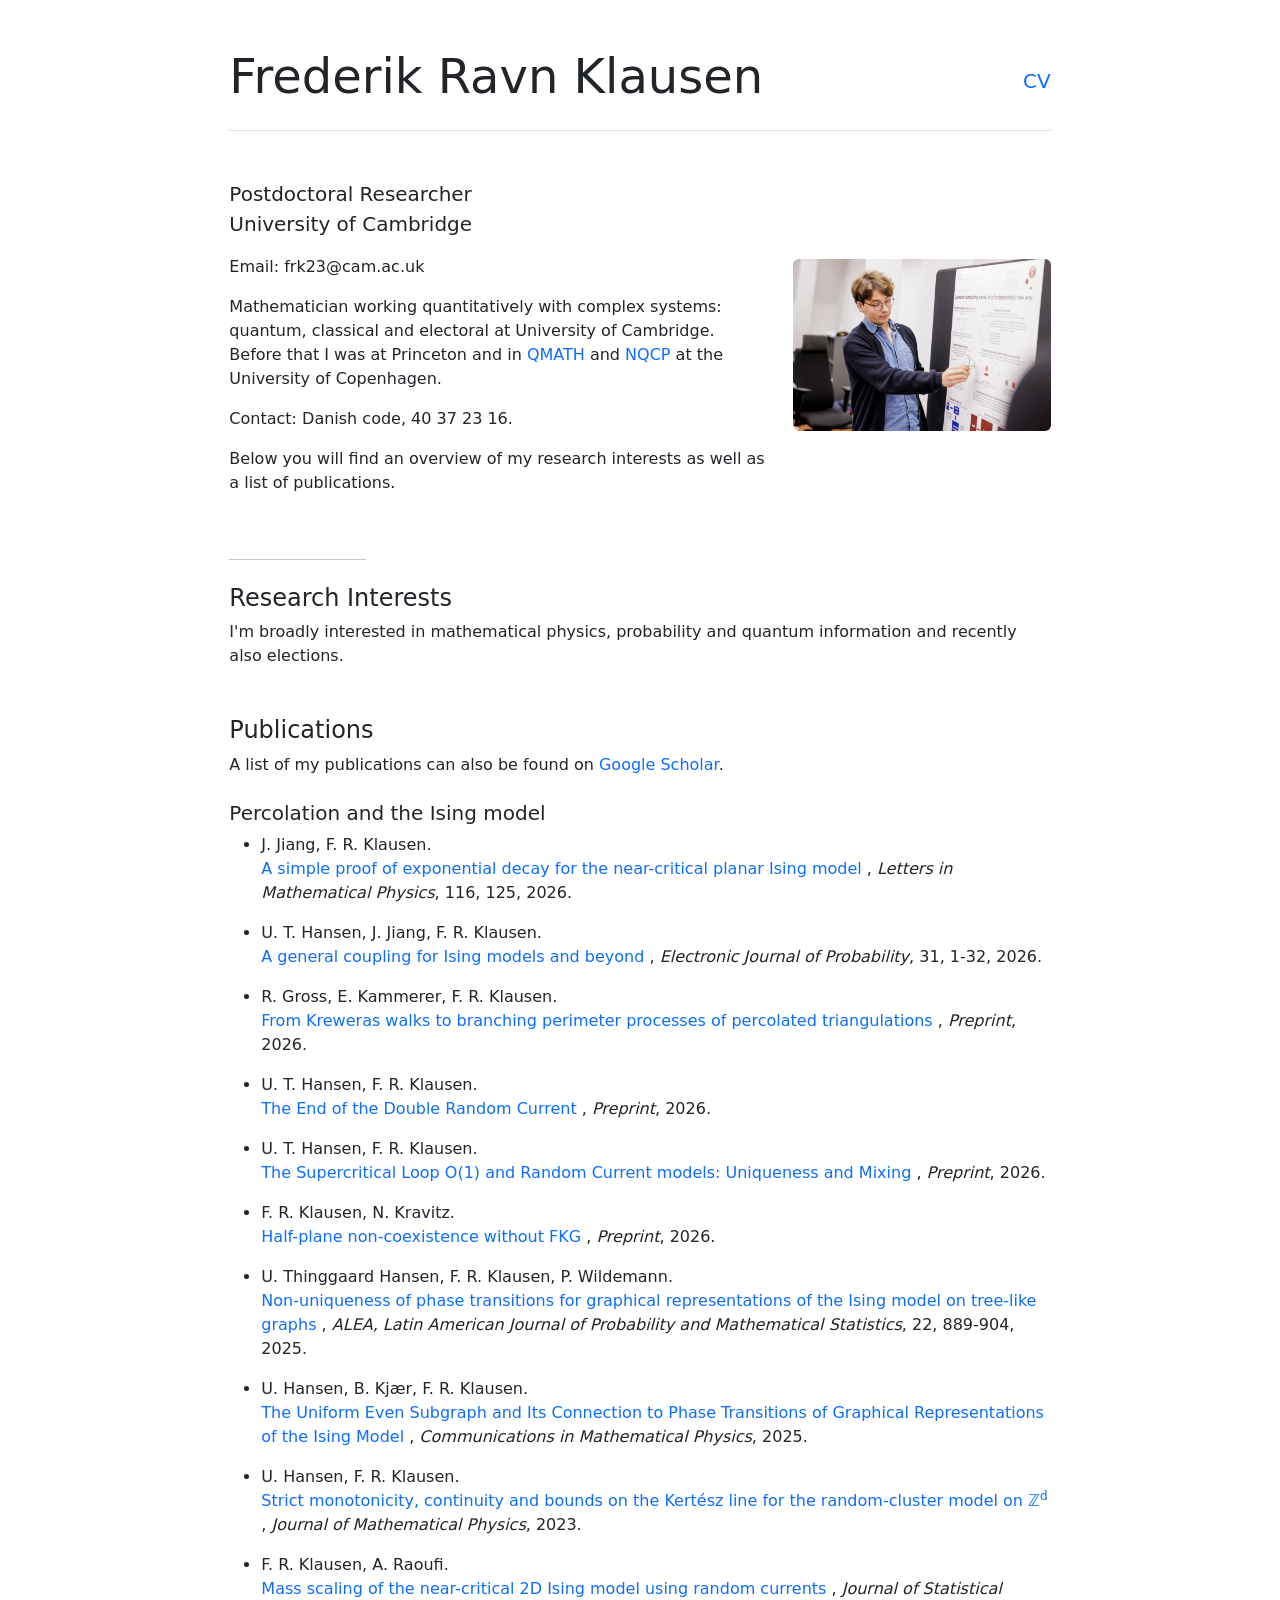
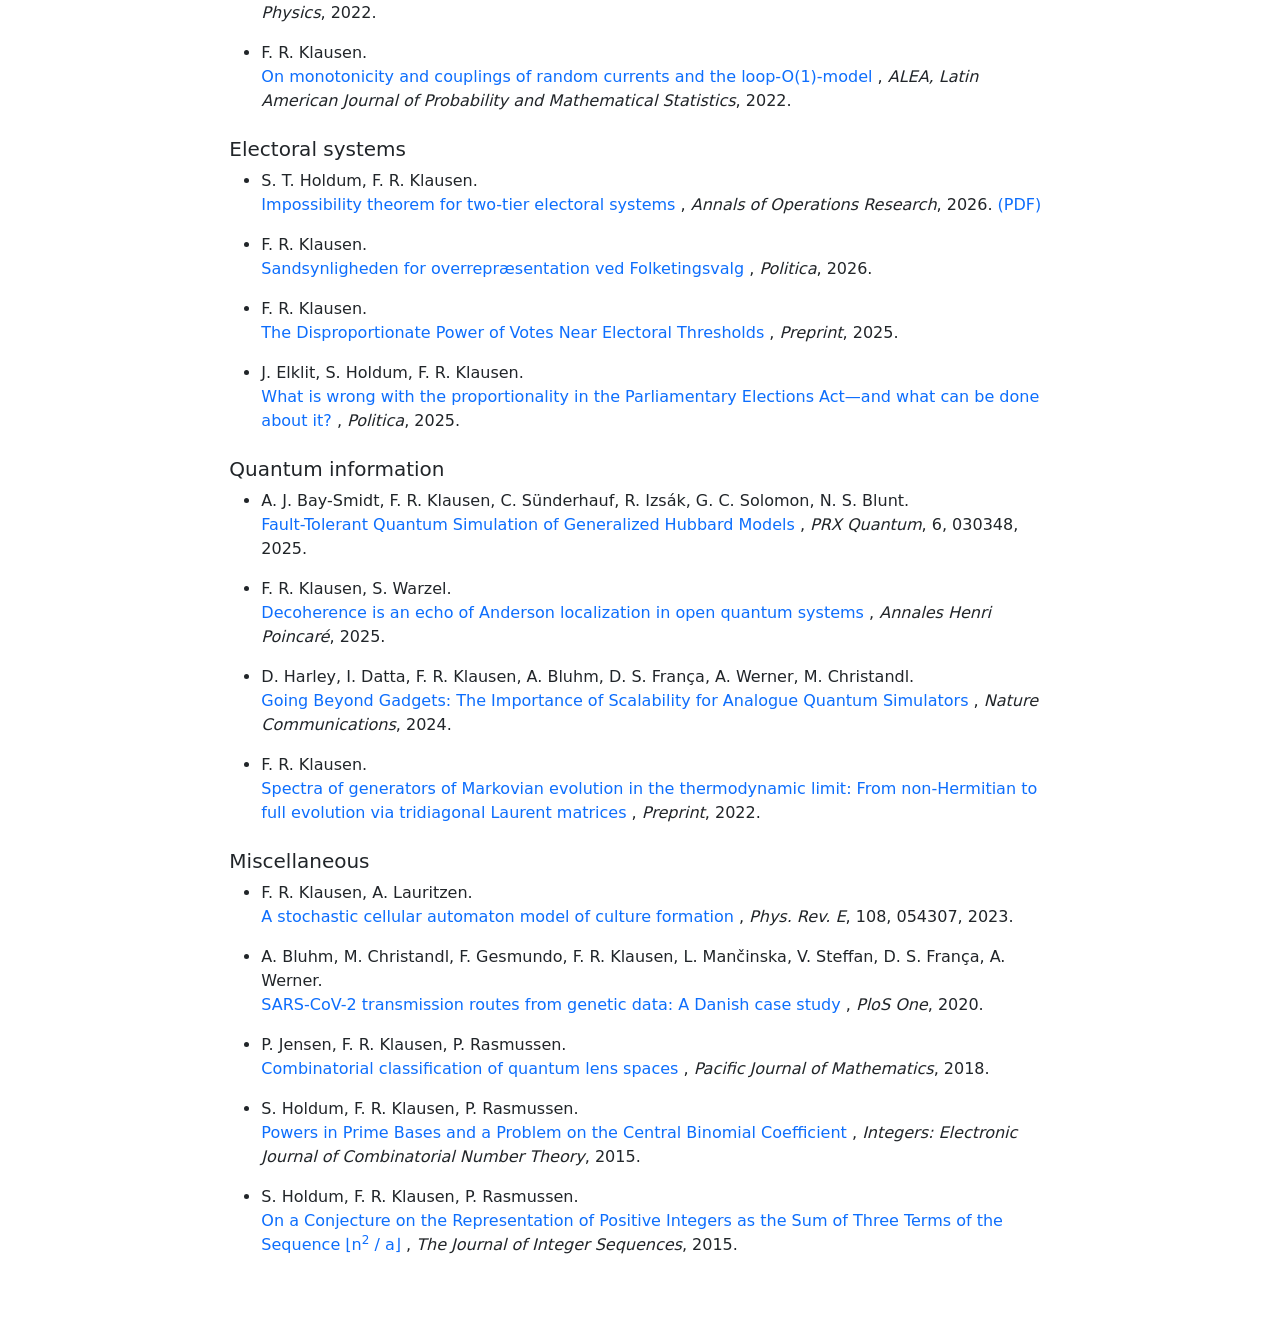
==== index.html @ e2c6bf22 "Update CV to October 2026 version Co-Authored-By: Claude Opus 5.5 <noreply@anthropic.com>" ====
<!doctype html>
<html lang="en">
  <head>
    <meta charset="utf-8">
    <meta name="viewport" content="width=device-width, initial-scale=1">
    <meta name="description" content="">
    <meta name="author" content="Frederik Ravn Klausen">
    <title>Frederik Ravn Klausen | University of Cambridge </title>

    <link rel="shortcut icon" href="favicon.ico">

    <link href="https://cdn.jsdelivr.net/npm/bootstrap@5.0.2/dist/css/bootstrap.min.css" rel="stylesheet" crossorigin="anonymous">
    <link rel="stylesheet" href="styles.css">

  </head>
  <body>
    
<div class="col-lg-8 mx-auto p-3 py-md-5">
  <header class="d-flex align-items-center pb-3 mb-5 border-bottom">
    <h1 class="display-5 me-auto">Frederik Ravn Klausen</h1>
    <ul class="nav me-0 mb-2 mb-md-0 fs-5">
          <li class="nav-item">
        <a href="CV/CV_Oct26.pdf" target="_blank">CV</a>
      </li>
    </ul>
  </header>

  <main>
    <div class="mb-5">
        <div class="row align-items-center">
          <div class="col">
            <p class="lead">
              Postdoctoral Researcher<br />
              University of Cambridge
            </p>
            <p>
              Email: frk23@cam.ac.uk
            </p>
            <p>
              Mathematician working quantitatively with complex systems: quantum, classical and electoral at University of Cambridge.
              Before that I was at Princeton and in
              <a href="https://qmath.ku.dk/">QMATH</a>
              and
              <a href="https://nqcp.ku.dk/">NQCP</a>
              at the University of Copenhagen.
            </p>
            <p>
              Contact: Danish code, 40 37 23 16.
            </p>
            <p>
              Below you will find an overview of my research interests as well as a list of publications.
            </p>
          </div>
          <div class="col-sm-4">
            <img src="photo.jpg" class="img-fluid rounded" alt="Portrait of Frederik Ravn Klausen">
          </div>

        </div>
    </div>

    <hr class="col-3 col-md-2 mb-4">

    <div class="mb-5">
      <h4>Research Interests</h4>
      <p>I'm broadly interested in mathematical physics, probability and quantum information and recently also elections.
     
  <br>
    </div>



    

    <h4>Publications</h4>
    <p>A list of my publications can also be found on  <a href="https://scholar.google.com/citations?hl=da&user=BDRjy6YAAAAJ">Google Scholar</a>.</p>

    <!-- Percolation and the Ising model -->
    <h5 class="mt-4">Percolation and the Ising model</h5>
    <ul>
      <li class="mb-3">
        J. Jiang, F. R. Klausen. <br>
        <a href="https://link.springer.com/article/10.1007/s11005-026-02160-x">
          A simple proof of exponential decay for the near-critical planar Ising model
        </a>, <em>Letters in Mathematical Physics</em>, 116, 125, 2026.
      </li>

      <li class="mb-3">
        U. T. Hansen, J. Jiang, F. R. Klausen. <br>
        <a href="https://arxiv.org/abs/2506.10765">
          A general coupling for Ising models and beyond
        </a>, <em>Electronic Journal of Probability</em>, 31, 1-32, 2026.
      </li>

      <li class="mb-3">
        R. Gross, E. Kammerer, F. R. Klausen. <br>
        <a href="https://arxiv.org/abs/2607.28566">
          From Kreweras walks to branching perimeter processes of percolated triangulations
        </a>, <em>Preprint</em>, 2026.
      </li>

      <li class="mb-3">
        U. T. Hansen, F. R. Klausen. <br>
        <a href="https://arxiv.org/abs/2607.07616">
          The End of the Double Random Current
        </a>, <em>Preprint</em>, 2026.
      </li>

      <li class="mb-3">
        U. T. Hansen, F. R. Klausen. <br>
        <a href="https://arxiv.org/abs/2603.28520">
          The Supercritical Loop O(1) and Random Current models: Uniqueness and Mixing
        </a>, <em>Preprint</em>, 2026.
      </li>

      <li class="mb-3">
        F. R. Klausen, N. Kravitz. <br>
        <a href="https://arxiv.org/abs/2602.12261">
          Half-plane non-coexistence without FKG
        </a>, <em>Preprint</em>, 2026.
      </li>

      <li class="mb-3">
        U. Thinggaard Hansen, F. R. Klausen, P. Wildemann. <br>
        <a href="https://alea.impa.br/articles/v22/22-35.pdf">
          Non-uniqueness of phase transitions for graphical representations of the Ising model on tree-like graphs
        </a>, <em>ALEA, Latin American Journal of Probability and Mathematical Statistics</em>, 22, 889-904, 2025.
      </li>

      <li class="mb-3">
        U. Hansen, B. Kjær, F. R. Klausen. <br>
        <a href="https://link.springer.com/article/10.1007/s00220-025-05297-3">
          The Uniform Even Subgraph and Its Connection to Phase Transitions of Graphical Representations
          of the Ising Model
        </a>, <em>Communications in Mathematical Physics</em>, 2025.
      </li>

      <li class="mb-3">
        U. Hansen, F. R. Klausen. <br>
        <a href="https://pubs.aip.org/aip/jmp/article-abstract/64/1/013302/2870674/Strict-monotonicity-continuity-and-bounds-on-the?redirectedFrom=fulltext">
          Strict monotonicity, continuity and bounds on the Kertész line for the
          random-cluster model on <span style="white-space:nowrap;">&#x2124;<sup>d</sup></span>
        </a>, <em>Journal of Mathematical Physics</em>, 2023.
      </li>

      <li class="mb-3">
        F. R. Klausen, A. Raoufi. <br>
        <a href="https://link.springer.com/article/10.1007/s10955-022-02939-x">
          Mass scaling of the near-critical 2D Ising model using random currents
        </a>, <em>Journal of Statistical Physics</em>, 2022.
      </li>

      <li class="mb-3">
        F. R. Klausen. <br>
        <a href="https://alea.impa.br/articles/v19/19-07.pdf">
          On monotonicity and couplings of random currents and the loop-O(1)-model
        </a>, <em>ALEA, Latin American Journal of Probability and Mathematical Statistics</em>, 2022.
      </li>
    </ul>

    <!-- Electoral systems -->
    <h5 class="mt-4">Electoral systems</h5>
    <ul>
      <li class="mb-3">
        S. T. Holdum, F. R. Klausen. <br>
        <a href="https://link.springer.com/article/10.1007/s10479-026-07344-1">
          Impossibility theorem for two-tier electoral systems
        </a>, <em>Annals of Operations Research</em>, 2026.
        <a href="/Documents/Impossibility_2026.pdf">(PDF)</a>
      </li>

      <li class="mb-3">
        F. R. Klausen. <br>
        <a href="/Documents/Sandsynligheden2026.pdf">
          Sandsynligheden for overrepræsentation ved Folketingsvalg
        </a>, <em>Politica</em>, 2026.
      </li>

      <li class="mb-3">
        F. R. Klausen. <br>
        <a href="/Documents/vote_power.pdf">
          The Disproportionate Power of Votes Near Electoral Thresholds
        </a>, <em>Preprint</em>, 2025.
      </li>

      <li class="mb-3">
        J. Elklit, S. Holdum, F. R. Klausen. <br>
        <a href="https://politica.dk/fileadmin/politica/Dokumenter/early_view/elklit_holdum_klausen.pdf">
          What is wrong with the proportionality in the Parliamentary Elections Act—and
          what can be done about it?
        </a>, <em>Politica</em>, 2025.
      </li>
    </ul>

    <!-- Quantum information -->
    <h5 class="mt-4">Quantum information</h5>
    <ul>
      <li class="mb-3">
        A. J. Bay-Smidt, F. R. Klausen, C. Sünderhauf, R. Izsák, G. C. Solomon, N. S. Blunt. <br>
        <a href="https://journals.aps.org/prxquantum/abstract/10.1103/gr4t-b1w5">
          Fault-Tolerant Quantum Simulation of Generalized Hubbard Models
        </a>, <em>PRX Quantum</em>, 6, 030348, 2025.
      </li>

      <li class="mb-3">
        F. R. Klausen, S. Warzel. <br>
        <a href="https://link.springer.com/article/10.1007/s00023-024-01528-w">
          Decoherence is an echo of Anderson localization in open quantum systems
        </a>, <em>Annales Henri Poincaré</em>, 2025.
      </li>

      <li class="mb-3">
        D. Harley, I. Datta, F. R. Klausen, A. Bluhm, D. S. França, A. Werner, M. Christandl. <br>
        <a href="https://www.nature.com/articles/s41467-024-50744-9">
          Going Beyond Gadgets: The Importance of Scalability for Analogue Quantum Simulators
        </a>, <em>Nature Communications</em>, 2024.
      </li>

      <li class="mb-3">
        F. R. Klausen. <br>
        <a href="https://arxiv.org/abs/2206.09879">
          Spectra of generators of Markovian evolution in the thermodynamic limit: From non-Hermitian
          to full evolution via tridiagonal Laurent matrices
        </a>, <em>Preprint</em>, 2022.
      </li>
    </ul>

    <!-- Miscellaneous -->
    <h5 class="mt-4">Miscellaneous</h5>
    <ul>
      <li class="mb-3">
        F. R. Klausen, A. Lauritzen. <br>
        <a href="https://journals.aps.org/pre/abstract/10.1103/PhysRevE.108.054307">
          A stochastic cellular automaton model of culture formation
        </a>, <em>Phys. Rev. E</em>, 108, 054307, 2023.
      </li>

      <li class="mb-3">
        A. Bluhm, M. Christandl, F. Gesmundo, F. R. Klausen, L. Mančinska, V. Steffan,
        D. S. França, A. Werner. <br>
        <a href="https://journals.plos.org/plosone/article?id=10.1371/journal.pone.0241405">
          SARS-CoV-2 transmission routes from genetic data: A Danish case study
        </a>, <em>PloS One</em>, 2020.
      </li>

      <li class="mb-3">
        P. Jensen, F. R. Klausen, P. Rasmussen. <br>
        <a href="https://msp.org/pjm/2018/297-2/pjm-v297-n2-p04-p.pdf">
          Combinatorial classification of quantum lens spaces
        </a>, <em>Pacific Journal of Mathematics</em>, 2018.
      </li>

      <li class="mb-3">
        S. Holdum, F. R. Klausen, P. Rasmussen. <br>
        <a href="https://www.emis.de/journals/INTEGERS/papers/p43/p43.pdf">
          Powers in Prime Bases and a Problem on the Central Binomial Coefficient
        </a>, <em>Integers: Electronic Journal of Combinatorial Number Theory</em>, 2015.
      </li>

      <li class="mb-3">
        S. Holdum, F. R. Klausen, P. Rasmussen. <br>
        <a href="https://cs.uwaterloo.ca/journals/JIS/VOL18/Rasmussen/ras3.html">
          On a Conjecture on the Representation of Positive Integers as the Sum of Three Terms of the
          Sequence &lfloor;n<sup>2</sup> / a&rfloor;
        </a>, <em>The Journal of Integer Sequences</em>, 2015.
      </li>
    </ul>


  </div>

    
  </body>
</html>
---- styles.css ----
.bd-placeholder-img {
        font-size: 1.125rem;
        text-anchor: middle;
        -webkit-user-select: none;
        -moz-user-select: none;
        user-select: none;
      }

      @media (min-width: 768px) {
        .bd-placeholder-img-lg {
          font-size: 3.5rem;
        }
      }

      a, a:hover{
        text-decoration: none;
      }
      /* Basic styling for the sidebar */
        .sidebar {
            float: right;
            width: 20%; /* Adjust the width as needed */
            padding: 20px;
            background-color: #f0f0f0;
            box-sizing: border-box;
        }
        
        /* Styling for the coauthor links */
        .coauthor-link {
            display: block;
            margin-bottom: 5px;
            font-size: 15px; /* Smaller font size */
            text-decoration: none;
            color: blue;
        }

        /* Change link color on hover */
        .coauthor-link:hover {
            color: darkblue; /* Set link color on hover */
        }
        


        /* Style for the main content */
        .main-content {
            margin-right: 25%; /* Make space for the sidebar */
            padding: 20px;
            box-sizing: border-box;
        }
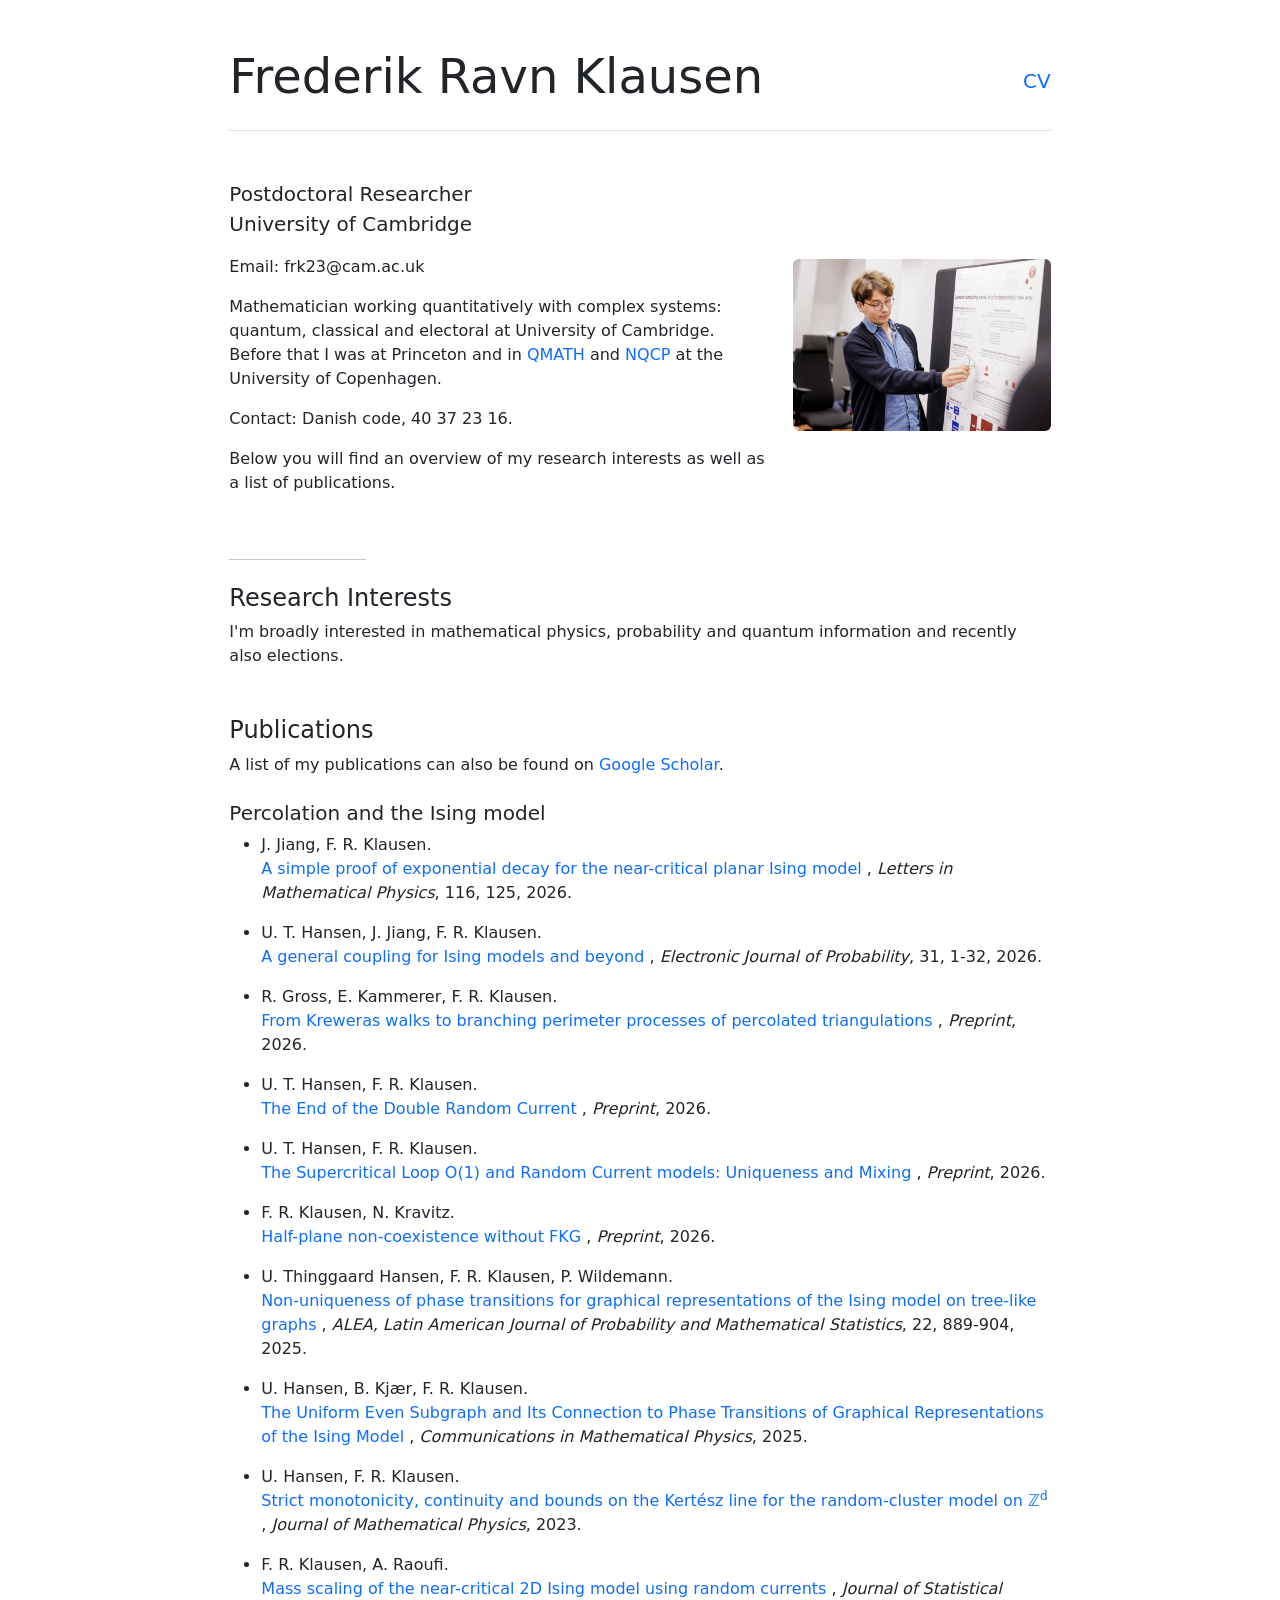
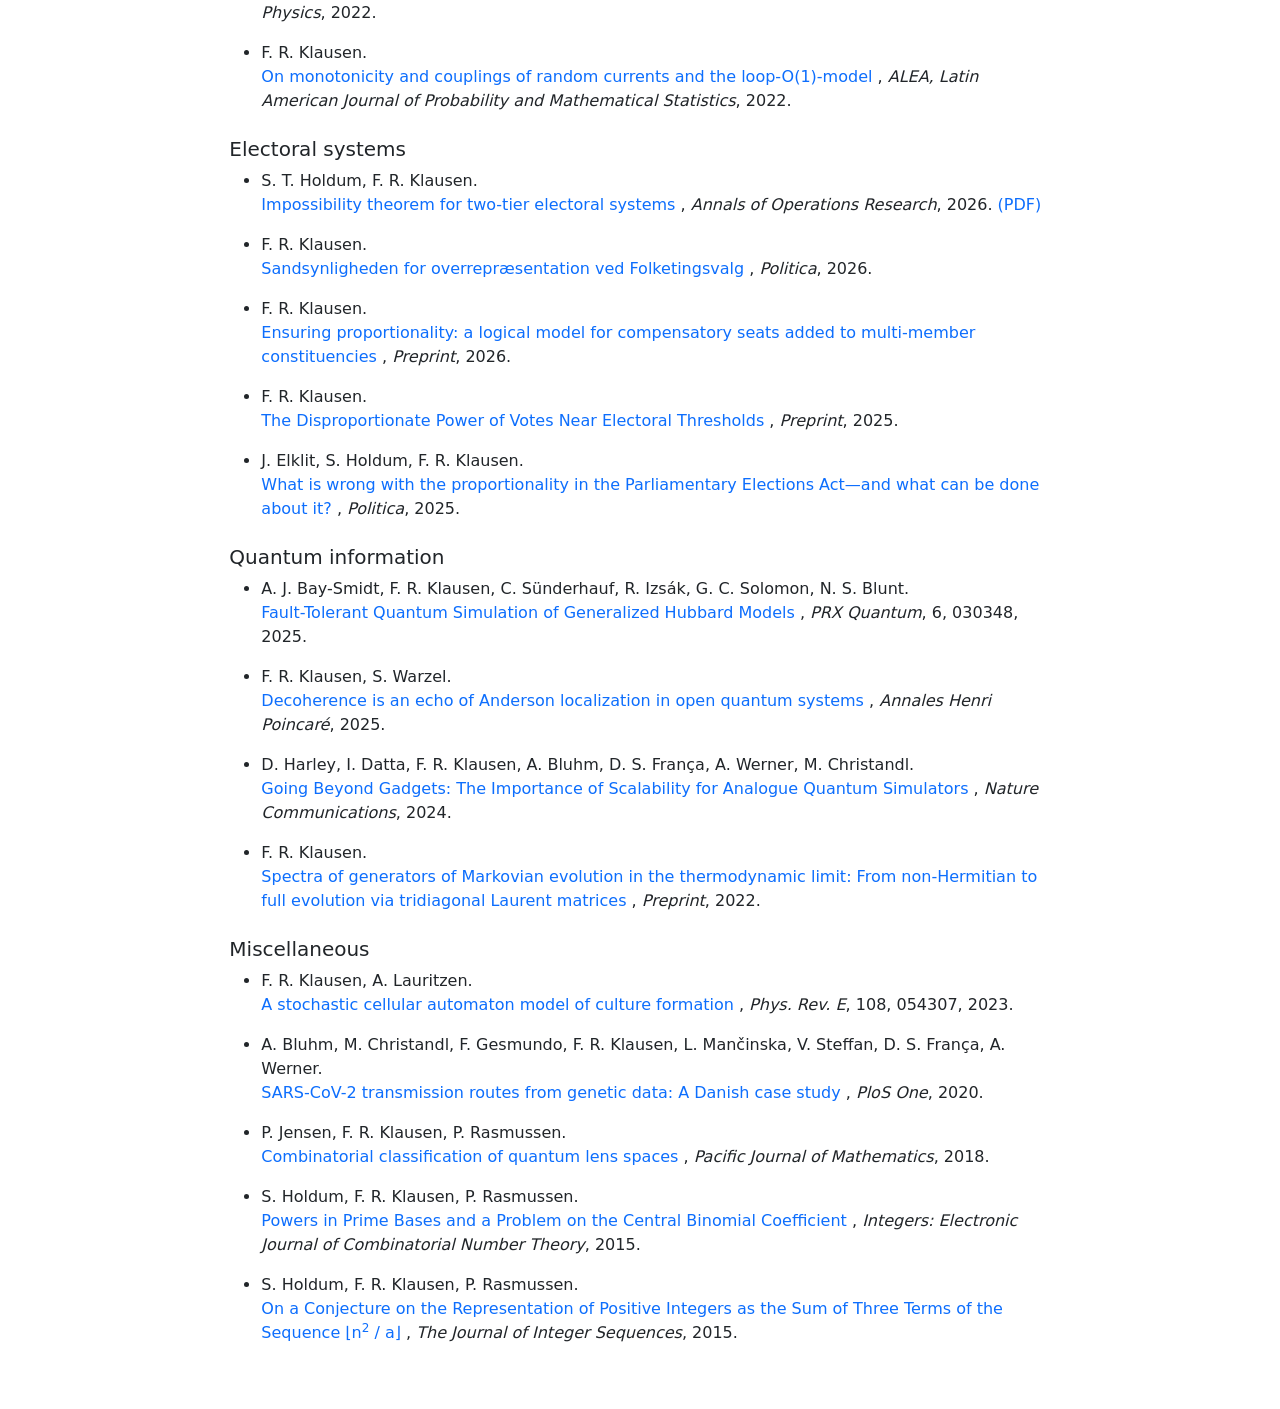
==== commit 7431399d: "Add compensatory seats preprint to electoral systems Co-Authored-By: Claude Opus 5.5 <noreply@anthro" ====
--- a/index.html
+++ b/index.html
@@ -178,6 +178,13 @@
 
       <li class="mb-3">
         F. R. Klausen. <br>
+        <a href="https://arxiv.org/abs/2609.18710">
+          Ensuring proportionality: a logical model for compensatory seats added to multi-member constituencies
+        </a>, <em>Preprint</em>, 2026.
+      </li>
+
+      <li class="mb-3">
+        F. R. Klausen. <br>
         <a href="/Documents/vote_power.pdf">
           The Disproportionate Power of Votes Near Electoral Thresholds
         </a>, <em>Preprint</em>, 2025.
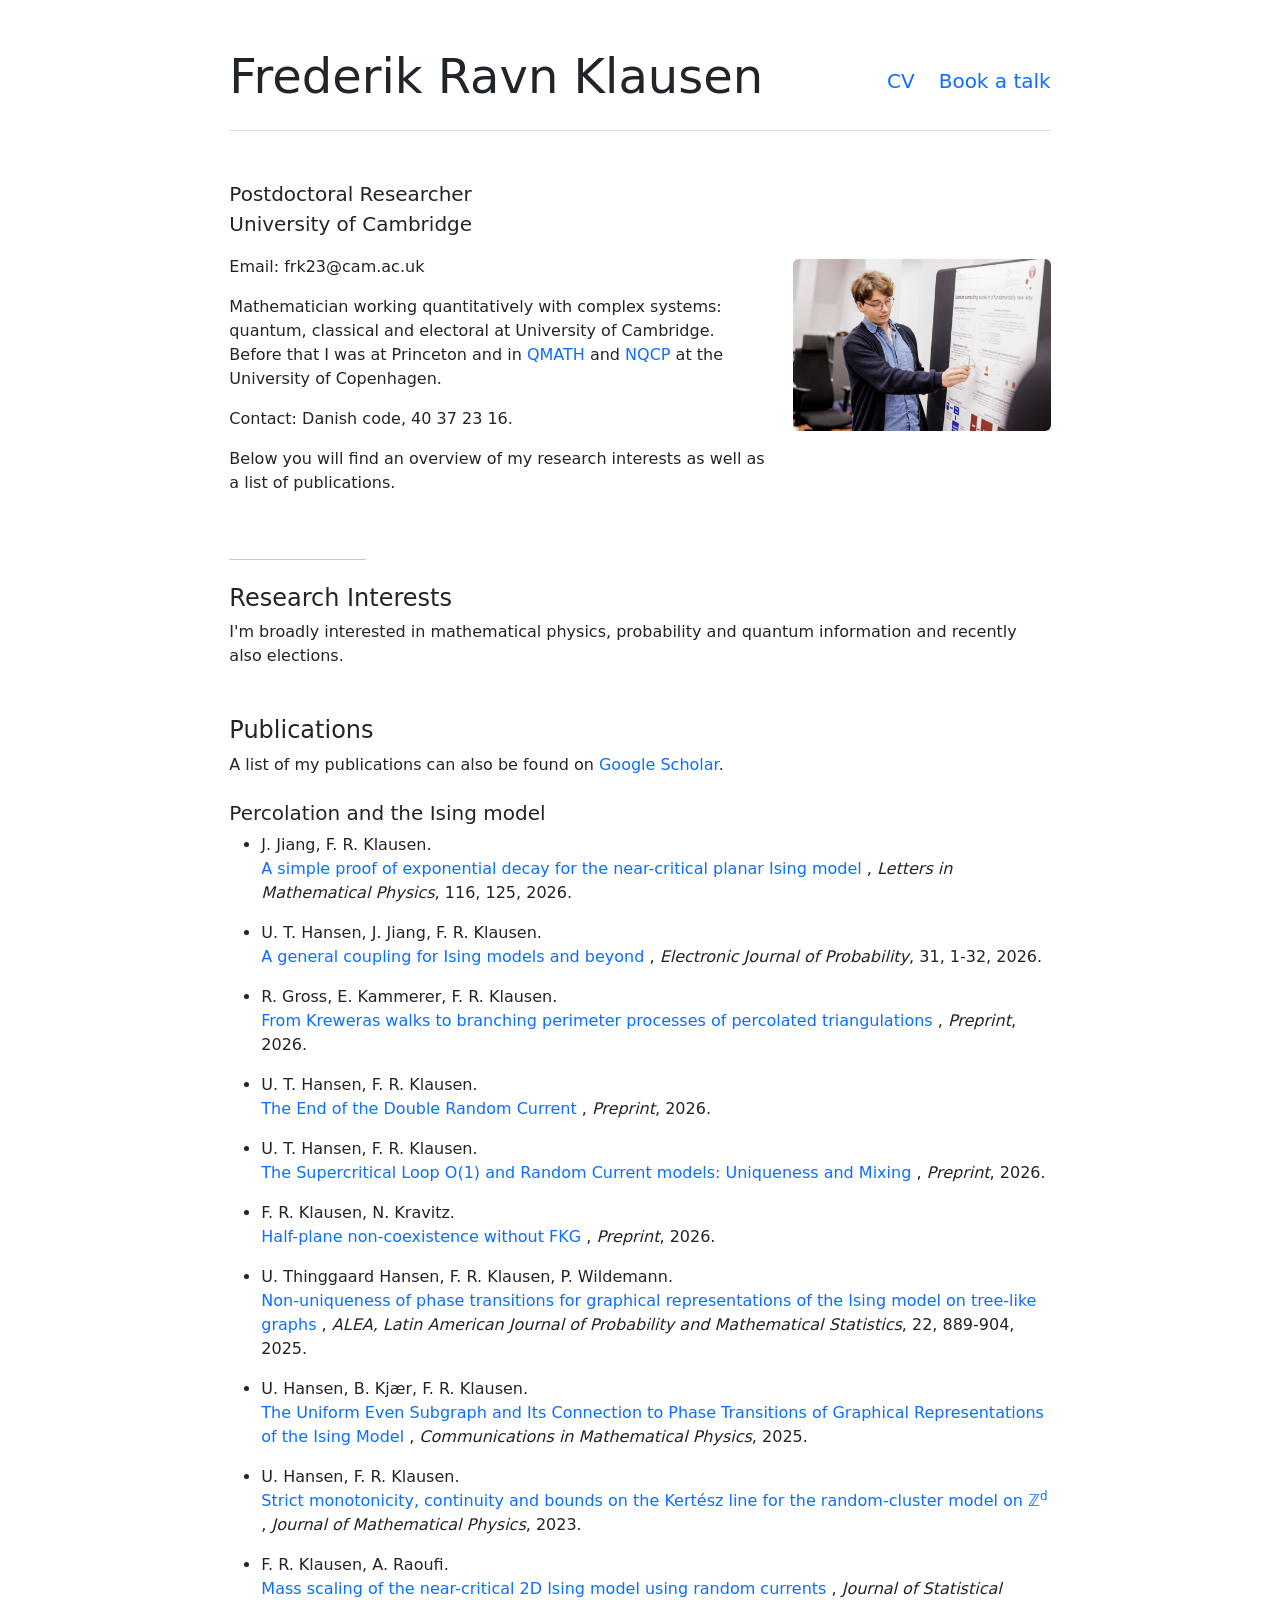
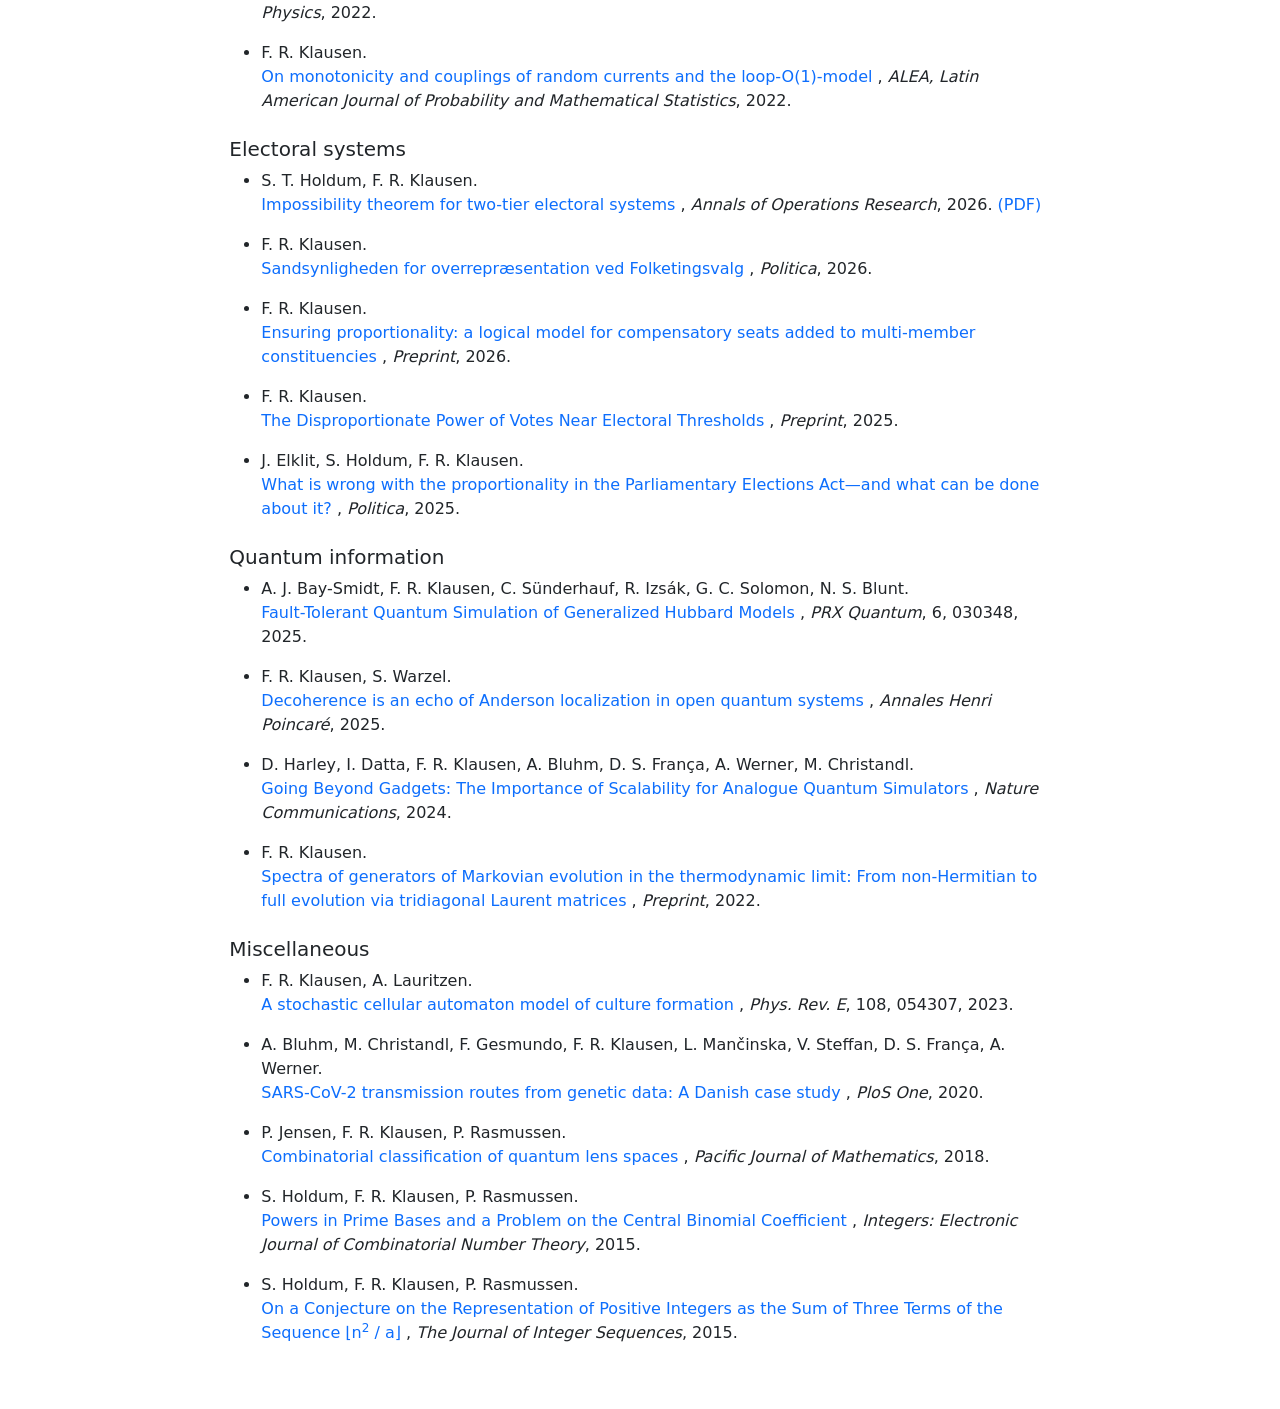
==== commit b05c43af: "Add "Book a talk" page with clickable talk abstracts New talks.html page linked from the header nav." ====
--- a/index.html
+++ b/index.html
@@ -17,11 +17,14 @@
   <body>
     
 <div class="col-lg-8 mx-auto p-3 py-md-5">
-  <header class="d-flex align-items-center pb-3 mb-5 border-bottom">
+  <header class="d-flex flex-wrap align-items-center pb-3 mb-5 border-bottom">
     <h1 class="display-5 me-auto">Frederik Ravn Klausen</h1>
-    <ul class="nav me-0 mb-2 mb-md-0 fs-5">
+    <ul class="nav flex-nowrap text-nowrap me-0 mb-2 mb-md-0 fs-5">
           <li class="nav-item">
         <a href="CV/CV_Oct26.pdf" target="_blank">CV</a>
+      </li>
+      <li class="nav-item ms-4">
+        <a href="talks.html">Book a talk</a>
       </li>
     </ul>
   </header>
--- a/styles.css
+++ b/styles.css
@@ -46,3 +46,26 @@
             padding: 20px;
             box-sizing: border-box;
         }
+
+        /* Clickable talk cards on the "Book a talk" page */
+        .talk-card {
+            overflow: hidden;
+            transition: transform 0.15s ease, box-shadow 0.15s ease;
+        }
+
+        .talk-card:hover,
+        .talk-card:focus-visible {
+            transform: translateY(-3px);
+            box-shadow: 0 0.5rem 1rem rgba(0, 0, 0, 0.15);
+        }
+
+        .talk-img {
+            aspect-ratio: 4 / 3;
+            object-fit: contain;
+            background-color: #fff;
+            border-bottom: 1px solid rgba(0, 0, 0, 0.125);
+        }
+
+        .talk-img-cover {
+            object-fit: cover;
+        }
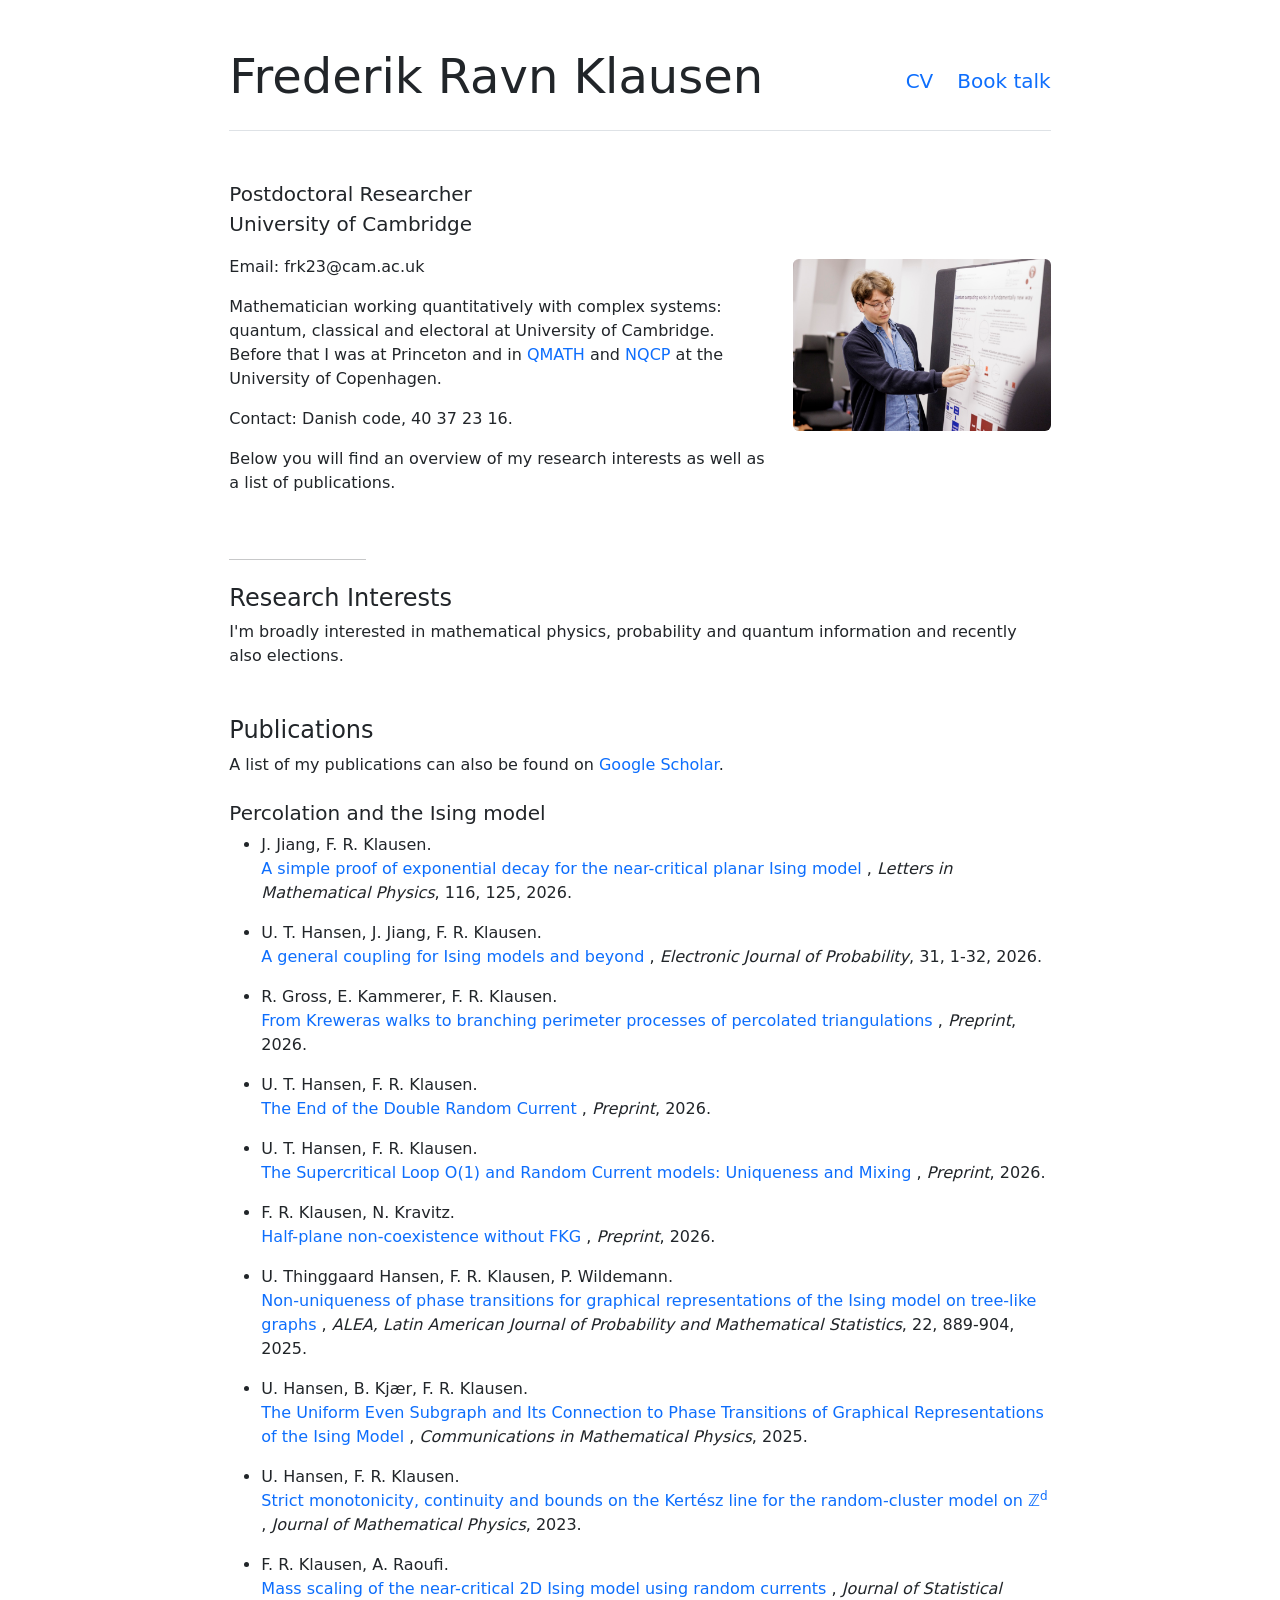
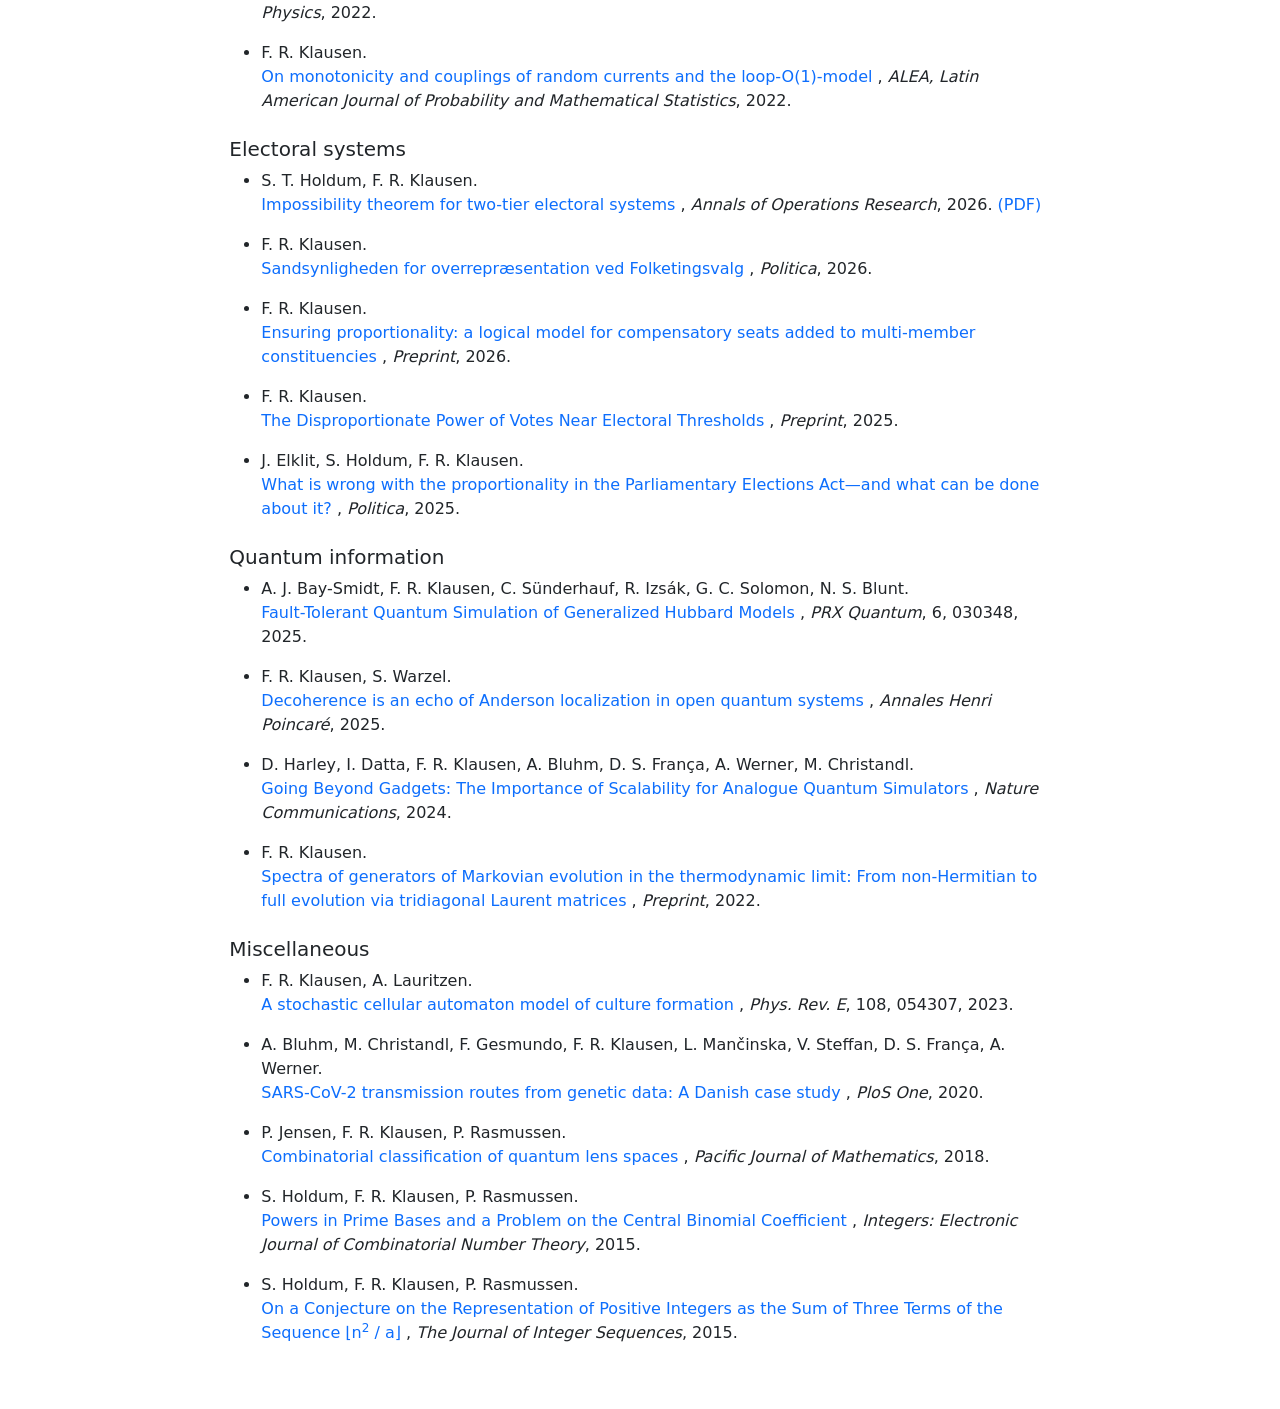
==== commit e9610dc6: "Rename tab to "Book talk" and trim intro text Co-Authored-By: Claude Opus 5.5 <noreply@anthropic.com" ====
--- a/index.html
+++ b/index.html
@@ -24,7 +24,7 @@
         <a href="CV/CV_Oct26.pdf" target="_blank">CV</a>
       </li>
       <li class="nav-item ms-4">
-        <a href="talks.html">Book a talk</a>
+        <a href="talks.html">Book talk</a>
       </li>
     </ul>
   </header>
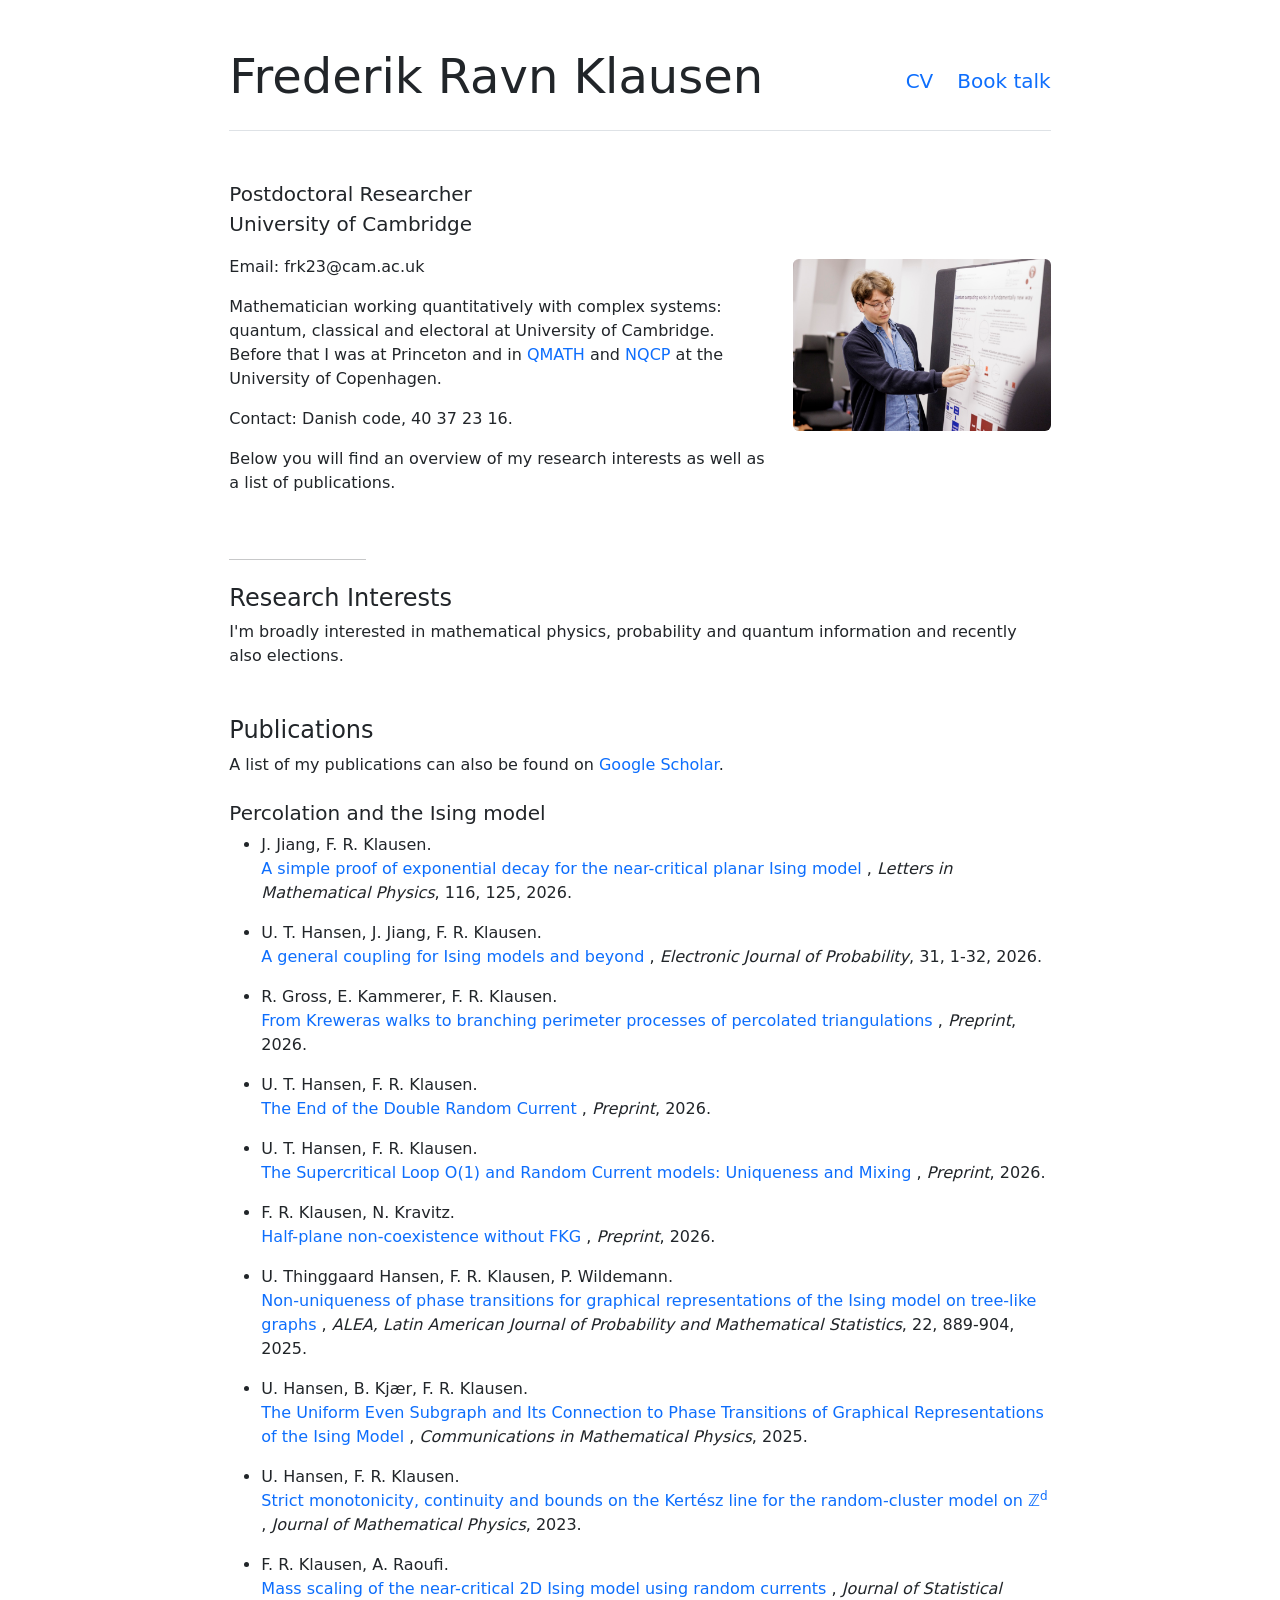
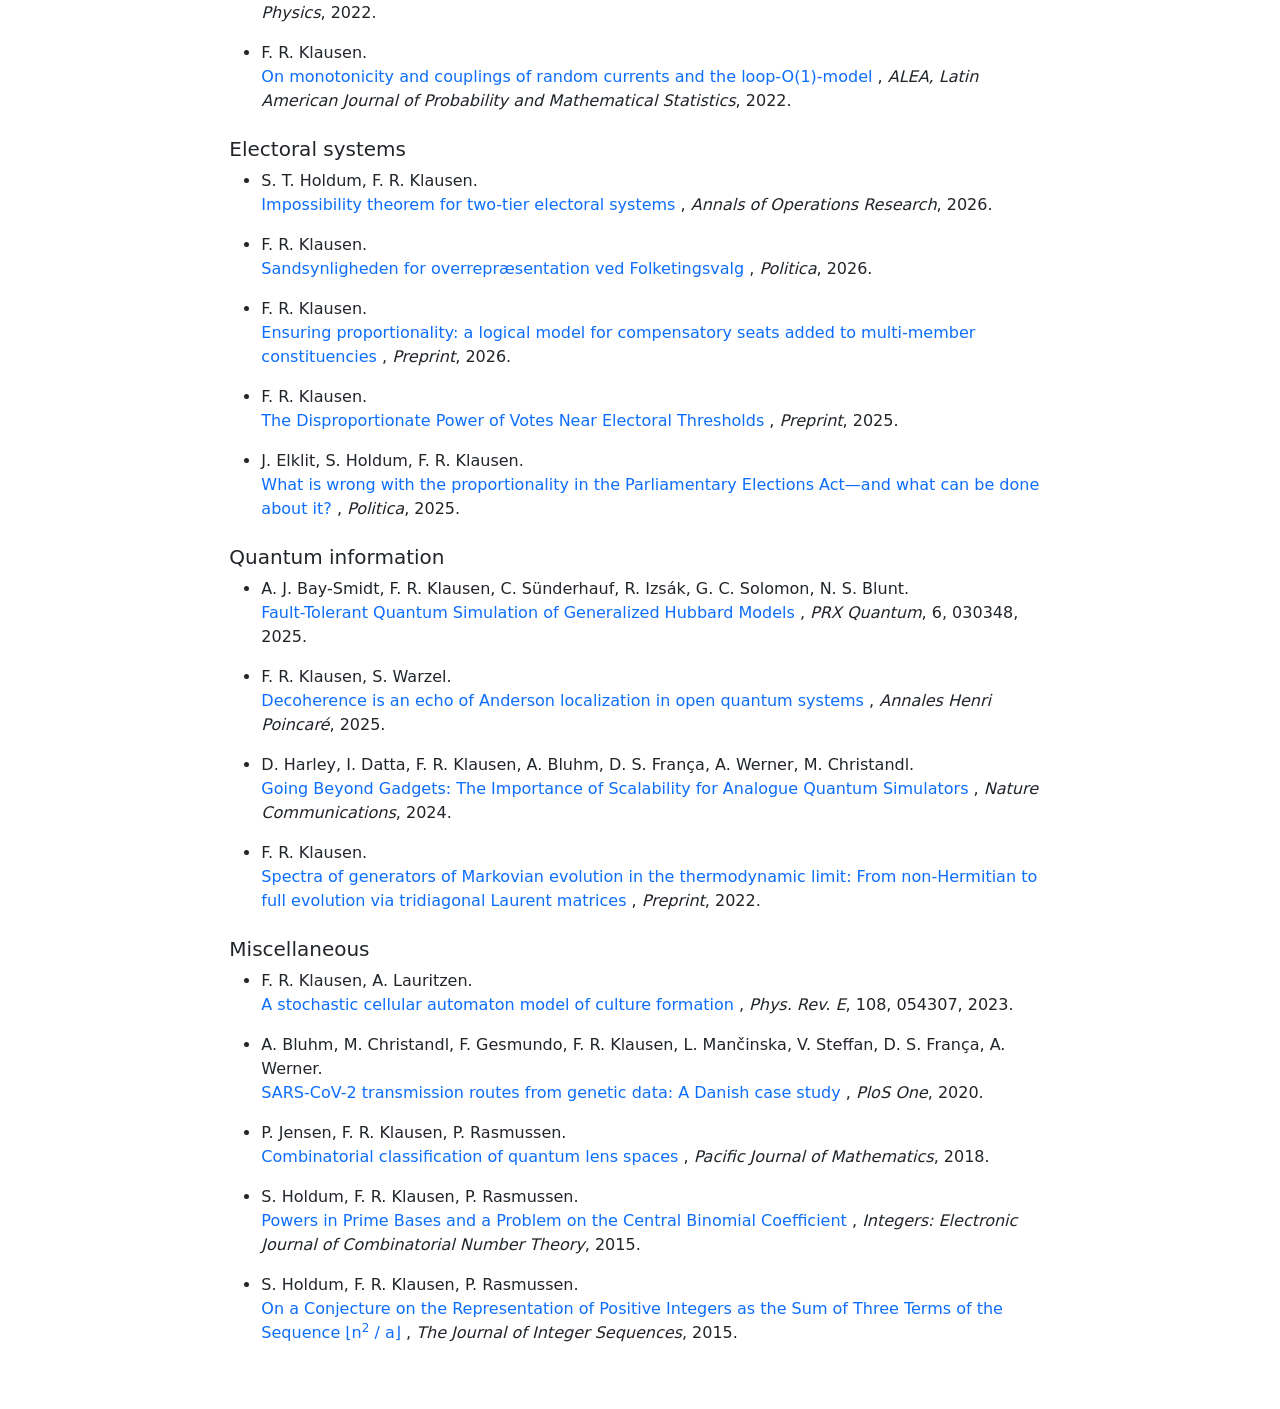
==== commit 6b99067c: "Remove PDF link from impossibility theorem publication Co-Authored-By: Claude Opus 5.5 <noreply@anth" ====
--- a/index.html
+++ b/index.html
@@ -169,7 +169,6 @@
         <a href="https://link.springer.com/article/10.1007/s10479-026-07344-1">
           Impossibility theorem for two-tier electoral systems
         </a>, <em>Annals of Operations Research</em>, 2026.
-        <a href="/Documents/Impossibility_2026.pdf">(PDF)</a>
       </li>
 
       <li class="mb-3">
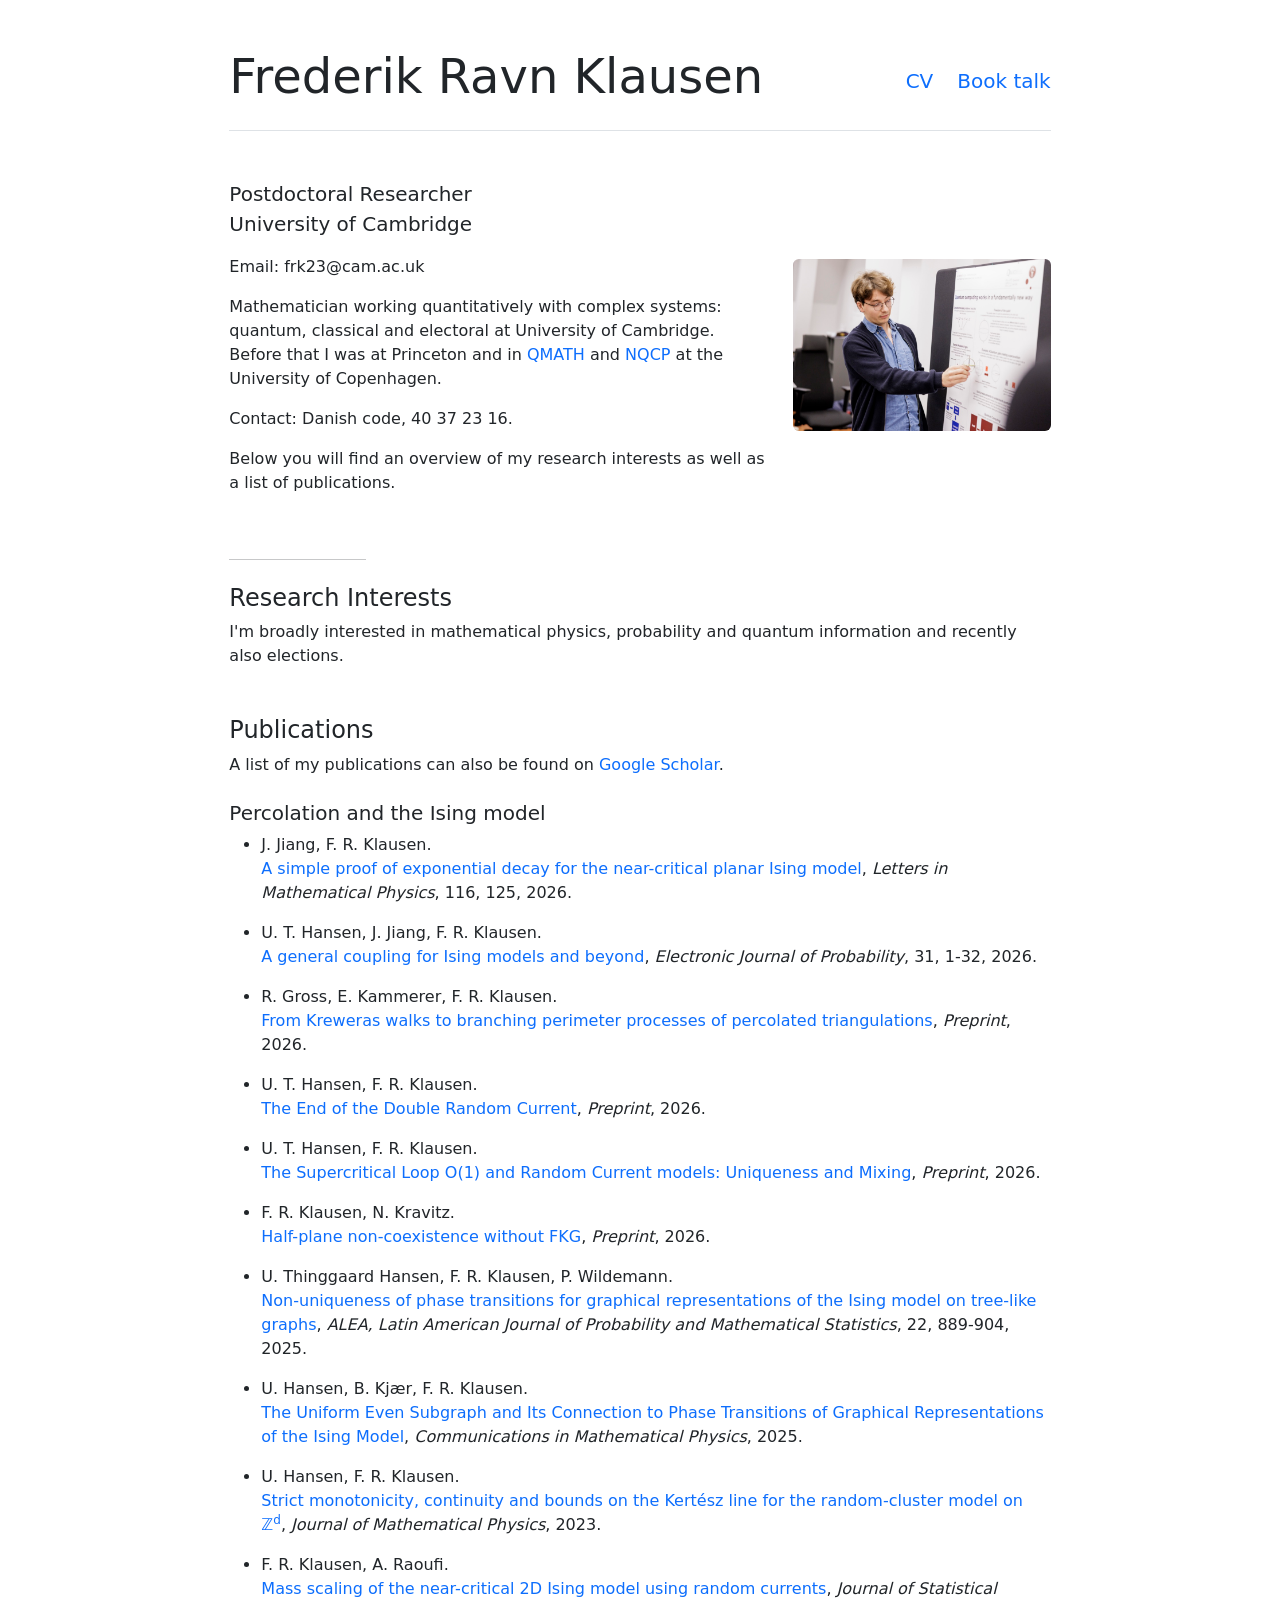
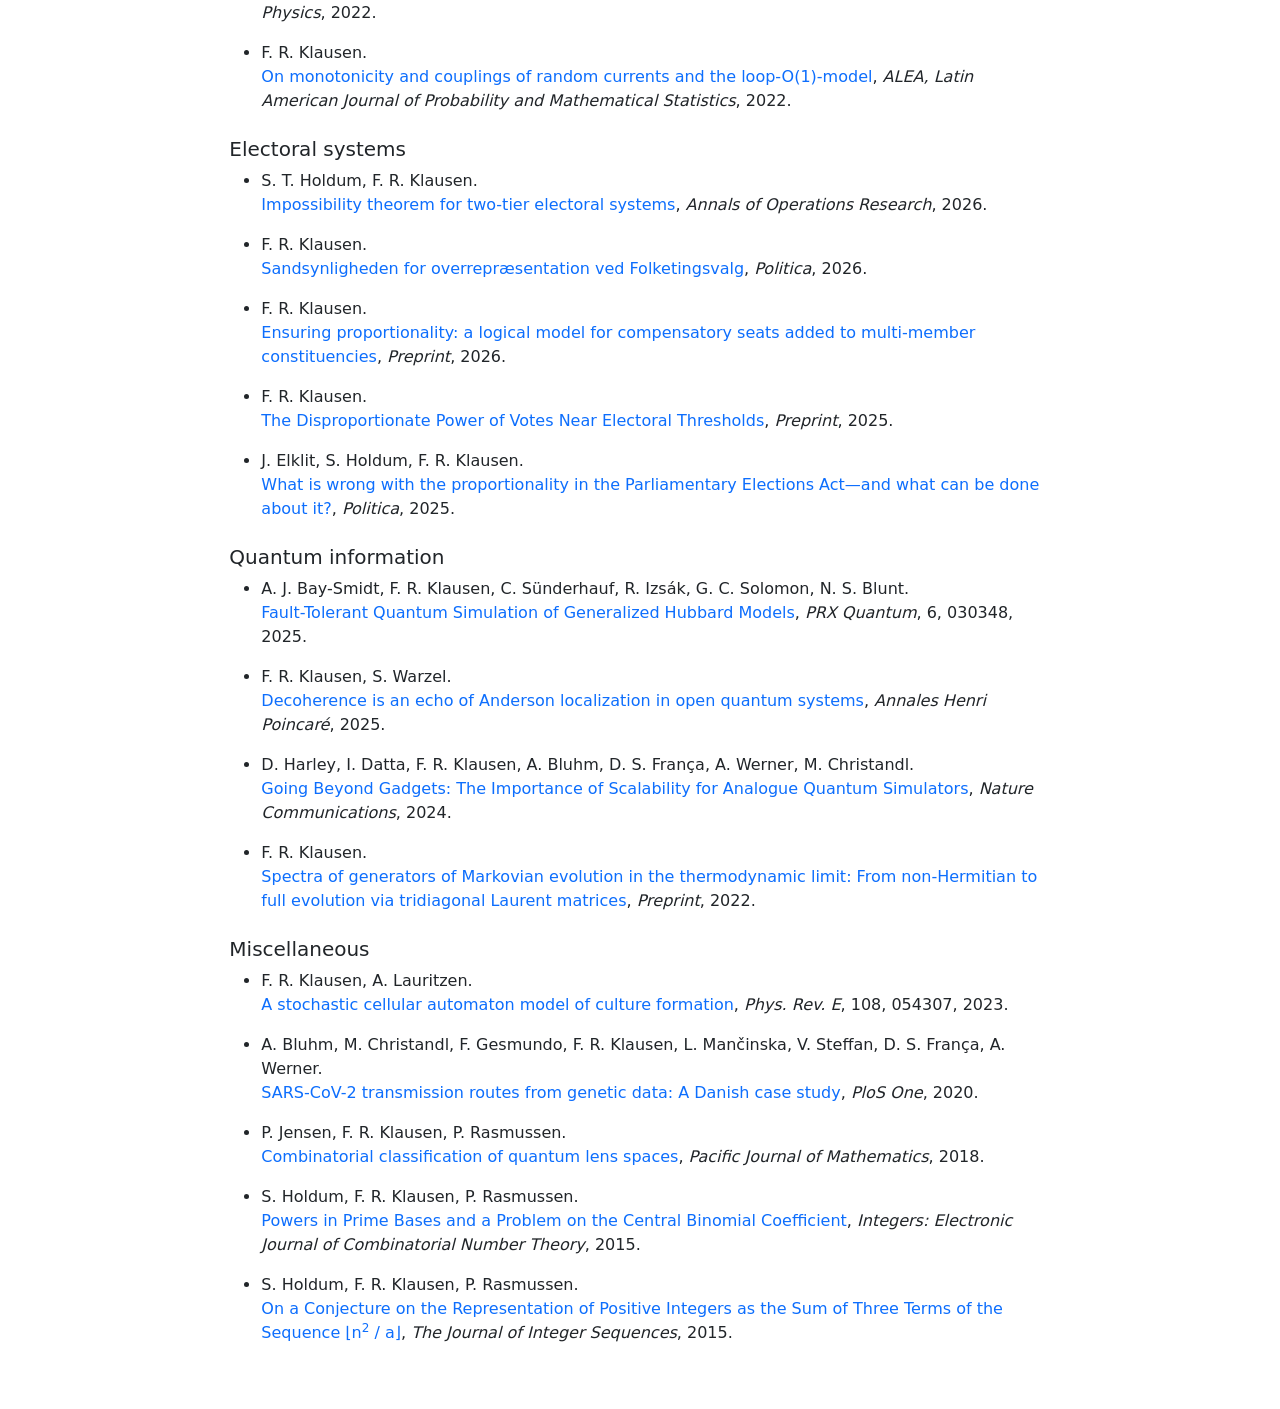
==== commit 3bd0f6cb: "Put commas directly after publication titles Co-Authored-By: Claude Opus 5.5 <noreply@anthropic.com>" ====
--- a/index.html
+++ b/index.html
@@ -84,80 +84,69 @@
       <li class="mb-3">
         J. Jiang, F. R. Klausen. <br>
         <a href="https://link.springer.com/article/10.1007/s11005-026-02160-x">
-          A simple proof of exponential decay for the near-critical planar Ising model
-        </a>, <em>Letters in Mathematical Physics</em>, 116, 125, 2026.
+          A simple proof of exponential decay for the near-critical planar Ising model</a>, <em>Letters in Mathematical Physics</em>, 116, 125, 2026.
       </li>
 
       <li class="mb-3">
         U. T. Hansen, J. Jiang, F. R. Klausen. <br>
         <a href="https://arxiv.org/abs/2506.10765">
-          A general coupling for Ising models and beyond
-        </a>, <em>Electronic Journal of Probability</em>, 31, 1-32, 2026.
+          A general coupling for Ising models and beyond</a>, <em>Electronic Journal of Probability</em>, 31, 1-32, 2026.
       </li>
 
       <li class="mb-3">
         R. Gross, E. Kammerer, F. R. Klausen. <br>
         <a href="https://arxiv.org/abs/2607.28566">
-          From Kreweras walks to branching perimeter processes of percolated triangulations
-        </a>, <em>Preprint</em>, 2026.
+          From Kreweras walks to branching perimeter processes of percolated triangulations</a>, <em>Preprint</em>, 2026.
       </li>
 
       <li class="mb-3">
         U. T. Hansen, F. R. Klausen. <br>
         <a href="https://arxiv.org/abs/2607.07616">
-          The End of the Double Random Current
-        </a>, <em>Preprint</em>, 2026.
+          The End of the Double Random Current</a>, <em>Preprint</em>, 2026.
       </li>
 
       <li class="mb-3">
         U. T. Hansen, F. R. Klausen. <br>
         <a href="https://arxiv.org/abs/2603.28520">
-          The Supercritical Loop O(1) and Random Current models: Uniqueness and Mixing
-        </a>, <em>Preprint</em>, 2026.
+          The Supercritical Loop O(1) and Random Current models: Uniqueness and Mixing</a>, <em>Preprint</em>, 2026.
       </li>
 
       <li class="mb-3">
         F. R. Klausen, N. Kravitz. <br>
         <a href="https://arxiv.org/abs/2602.12261">
-          Half-plane non-coexistence without FKG
-        </a>, <em>Preprint</em>, 2026.
+          Half-plane non-coexistence without FKG</a>, <em>Preprint</em>, 2026.
       </li>
 
       <li class="mb-3">
         U. Thinggaard Hansen, F. R. Klausen, P. Wildemann. <br>
         <a href="https://alea.impa.br/articles/v22/22-35.pdf">
-          Non-uniqueness of phase transitions for graphical representations of the Ising model on tree-like graphs
-        </a>, <em>ALEA, Latin American Journal of Probability and Mathematical Statistics</em>, 22, 889-904, 2025.
+          Non-uniqueness of phase transitions for graphical representations of the Ising model on tree-like graphs</a>, <em>ALEA, Latin American Journal of Probability and Mathematical Statistics</em>, 22, 889-904, 2025.
       </li>
 
       <li class="mb-3">
         U. Hansen, B. Kjær, F. R. Klausen. <br>
         <a href="https://link.springer.com/article/10.1007/s00220-025-05297-3">
           The Uniform Even Subgraph and Its Connection to Phase Transitions of Graphical Representations
-          of the Ising Model
-        </a>, <em>Communications in Mathematical Physics</em>, 2025.
+          of the Ising Model</a>, <em>Communications in Mathematical Physics</em>, 2025.
       </li>
 
       <li class="mb-3">
         U. Hansen, F. R. Klausen. <br>
         <a href="https://pubs.aip.org/aip/jmp/article-abstract/64/1/013302/2870674/Strict-monotonicity-continuity-and-bounds-on-the?redirectedFrom=fulltext">
           Strict monotonicity, continuity and bounds on the Kertész line for the
-          random-cluster model on <span style="white-space:nowrap;">&#x2124;<sup>d</sup></span>
-        </a>, <em>Journal of Mathematical Physics</em>, 2023.
+          random-cluster model on <span style="white-space:nowrap;">&#x2124;<sup>d</sup></span></a>, <em>Journal of Mathematical Physics</em>, 2023.
       </li>
 
       <li class="mb-3">
         F. R. Klausen, A. Raoufi. <br>
         <a href="https://link.springer.com/article/10.1007/s10955-022-02939-x">
-          Mass scaling of the near-critical 2D Ising model using random currents
-        </a>, <em>Journal of Statistical Physics</em>, 2022.
+          Mass scaling of the near-critical 2D Ising model using random currents</a>, <em>Journal of Statistical Physics</em>, 2022.
       </li>
 
       <li class="mb-3">
         F. R. Klausen. <br>
         <a href="https://alea.impa.br/articles/v19/19-07.pdf">
-          On monotonicity and couplings of random currents and the loop-O(1)-model
-        </a>, <em>ALEA, Latin American Journal of Probability and Mathematical Statistics</em>, 2022.
+          On monotonicity and couplings of random currents and the loop-O(1)-model</a>, <em>ALEA, Latin American Journal of Probability and Mathematical Statistics</em>, 2022.
       </li>
     </ul>
 
@@ -167,37 +156,32 @@
       <li class="mb-3">
         S. T. Holdum, F. R. Klausen. <br>
         <a href="https://link.springer.com/article/10.1007/s10479-026-07344-1">
-          Impossibility theorem for two-tier electoral systems
-        </a>, <em>Annals of Operations Research</em>, 2026.
+          Impossibility theorem for two-tier electoral systems</a>, <em>Annals of Operations Research</em>, 2026.
       </li>
 
       <li class="mb-3">
         F. R. Klausen. <br>
         <a href="/Documents/Sandsynligheden2026.pdf">
-          Sandsynligheden for overrepræsentation ved Folketingsvalg
-        </a>, <em>Politica</em>, 2026.
+          Sandsynligheden for overrepræsentation ved Folketingsvalg</a>, <em>Politica</em>, 2026.
       </li>
 
       <li class="mb-3">
         F. R. Klausen. <br>
         <a href="https://arxiv.org/abs/2609.18710">
-          Ensuring proportionality: a logical model for compensatory seats added to multi-member constituencies
-        </a>, <em>Preprint</em>, 2026.
+          Ensuring proportionality: a logical model for compensatory seats added to multi-member constituencies</a>, <em>Preprint</em>, 2026.
       </li>
 
       <li class="mb-3">
         F. R. Klausen. <br>
         <a href="/Documents/vote_power.pdf">
-          The Disproportionate Power of Votes Near Electoral Thresholds
-        </a>, <em>Preprint</em>, 2025.
+          The Disproportionate Power of Votes Near Electoral Thresholds</a>, <em>Preprint</em>, 2025.
       </li>
 
       <li class="mb-3">
         J. Elklit, S. Holdum, F. R. Klausen. <br>
         <a href="https://politica.dk/fileadmin/politica/Dokumenter/early_view/elklit_holdum_klausen.pdf">
           What is wrong with the proportionality in the Parliamentary Elections Act—and
-          what can be done about it?
-        </a>, <em>Politica</em>, 2025.
+          what can be done about it?</a>, <em>Politica</em>, 2025.
       </li>
     </ul>
 
@@ -207,30 +191,26 @@
       <li class="mb-3">
         A. J. Bay-Smidt, F. R. Klausen, C. Sünderhauf, R. Izsák, G. C. Solomon, N. S. Blunt. <br>
         <a href="https://journals.aps.org/prxquantum/abstract/10.1103/gr4t-b1w5">
-          Fault-Tolerant Quantum Simulation of Generalized Hubbard Models
-        </a>, <em>PRX Quantum</em>, 6, 030348, 2025.
+          Fault-Tolerant Quantum Simulation of Generalized Hubbard Models</a>, <em>PRX Quantum</em>, 6, 030348, 2025.
       </li>
 
       <li class="mb-3">
         F. R. Klausen, S. Warzel. <br>
         <a href="https://link.springer.com/article/10.1007/s00023-024-01528-w">
-          Decoherence is an echo of Anderson localization in open quantum systems
-        </a>, <em>Annales Henri Poincaré</em>, 2025.
+          Decoherence is an echo of Anderson localization in open quantum systems</a>, <em>Annales Henri Poincaré</em>, 2025.
       </li>
 
       <li class="mb-3">
         D. Harley, I. Datta, F. R. Klausen, A. Bluhm, D. S. França, A. Werner, M. Christandl. <br>
         <a href="https://www.nature.com/articles/s41467-024-50744-9">
-          Going Beyond Gadgets: The Importance of Scalability for Analogue Quantum Simulators
-        </a>, <em>Nature Communications</em>, 2024.
+          Going Beyond Gadgets: The Importance of Scalability for Analogue Quantum Simulators</a>, <em>Nature Communications</em>, 2024.
       </li>
 
       <li class="mb-3">
         F. R. Klausen. <br>
         <a href="https://arxiv.org/abs/2206.09879">
           Spectra of generators of Markovian evolution in the thermodynamic limit: From non-Hermitian
-          to full evolution via tridiagonal Laurent matrices
-        </a>, <em>Preprint</em>, 2022.
+          to full evolution via tridiagonal Laurent matrices</a>, <em>Preprint</em>, 2022.
       </li>
     </ul>
 
@@ -240,38 +220,33 @@
       <li class="mb-3">
         F. R. Klausen, A. Lauritzen. <br>
         <a href="https://journals.aps.org/pre/abstract/10.1103/PhysRevE.108.054307">
-          A stochastic cellular automaton model of culture formation
-        </a>, <em>Phys. Rev. E</em>, 108, 054307, 2023.
+          A stochastic cellular automaton model of culture formation</a>, <em>Phys. Rev. E</em>, 108, 054307, 2023.
       </li>
 
       <li class="mb-3">
         A. Bluhm, M. Christandl, F. Gesmundo, F. R. Klausen, L. Mančinska, V. Steffan,
         D. S. França, A. Werner. <br>
         <a href="https://journals.plos.org/plosone/article?id=10.1371/journal.pone.0241405">
-          SARS-CoV-2 transmission routes from genetic data: A Danish case study
-        </a>, <em>PloS One</em>, 2020.
+          SARS-CoV-2 transmission routes from genetic data: A Danish case study</a>, <em>PloS One</em>, 2020.
       </li>
 
       <li class="mb-3">
         P. Jensen, F. R. Klausen, P. Rasmussen. <br>
         <a href="https://msp.org/pjm/2018/297-2/pjm-v297-n2-p04-p.pdf">
-          Combinatorial classification of quantum lens spaces
-        </a>, <em>Pacific Journal of Mathematics</em>, 2018.
+          Combinatorial classification of quantum lens spaces</a>, <em>Pacific Journal of Mathematics</em>, 2018.
       </li>
 
       <li class="mb-3">
         S. Holdum, F. R. Klausen, P. Rasmussen. <br>
         <a href="https://www.emis.de/journals/INTEGERS/papers/p43/p43.pdf">
-          Powers in Prime Bases and a Problem on the Central Binomial Coefficient
-        </a>, <em>Integers: Electronic Journal of Combinatorial Number Theory</em>, 2015.
+          Powers in Prime Bases and a Problem on the Central Binomial Coefficient</a>, <em>Integers: Electronic Journal of Combinatorial Number Theory</em>, 2015.
       </li>
 
       <li class="mb-3">
         S. Holdum, F. R. Klausen, P. Rasmussen. <br>
         <a href="https://cs.uwaterloo.ca/journals/JIS/VOL18/Rasmussen/ras3.html">
           On a Conjecture on the Representation of Positive Integers as the Sum of Three Terms of the
-          Sequence &lfloor;n<sup>2</sup> / a&rfloor;
-        </a>, <em>The Journal of Integer Sequences</em>, 2015.
+          Sequence &lfloor;n<sup>2</sup> / a&rfloor;</a>, <em>The Journal of Integer Sequences</em>, 2015.
       </li>
     </ul>
 
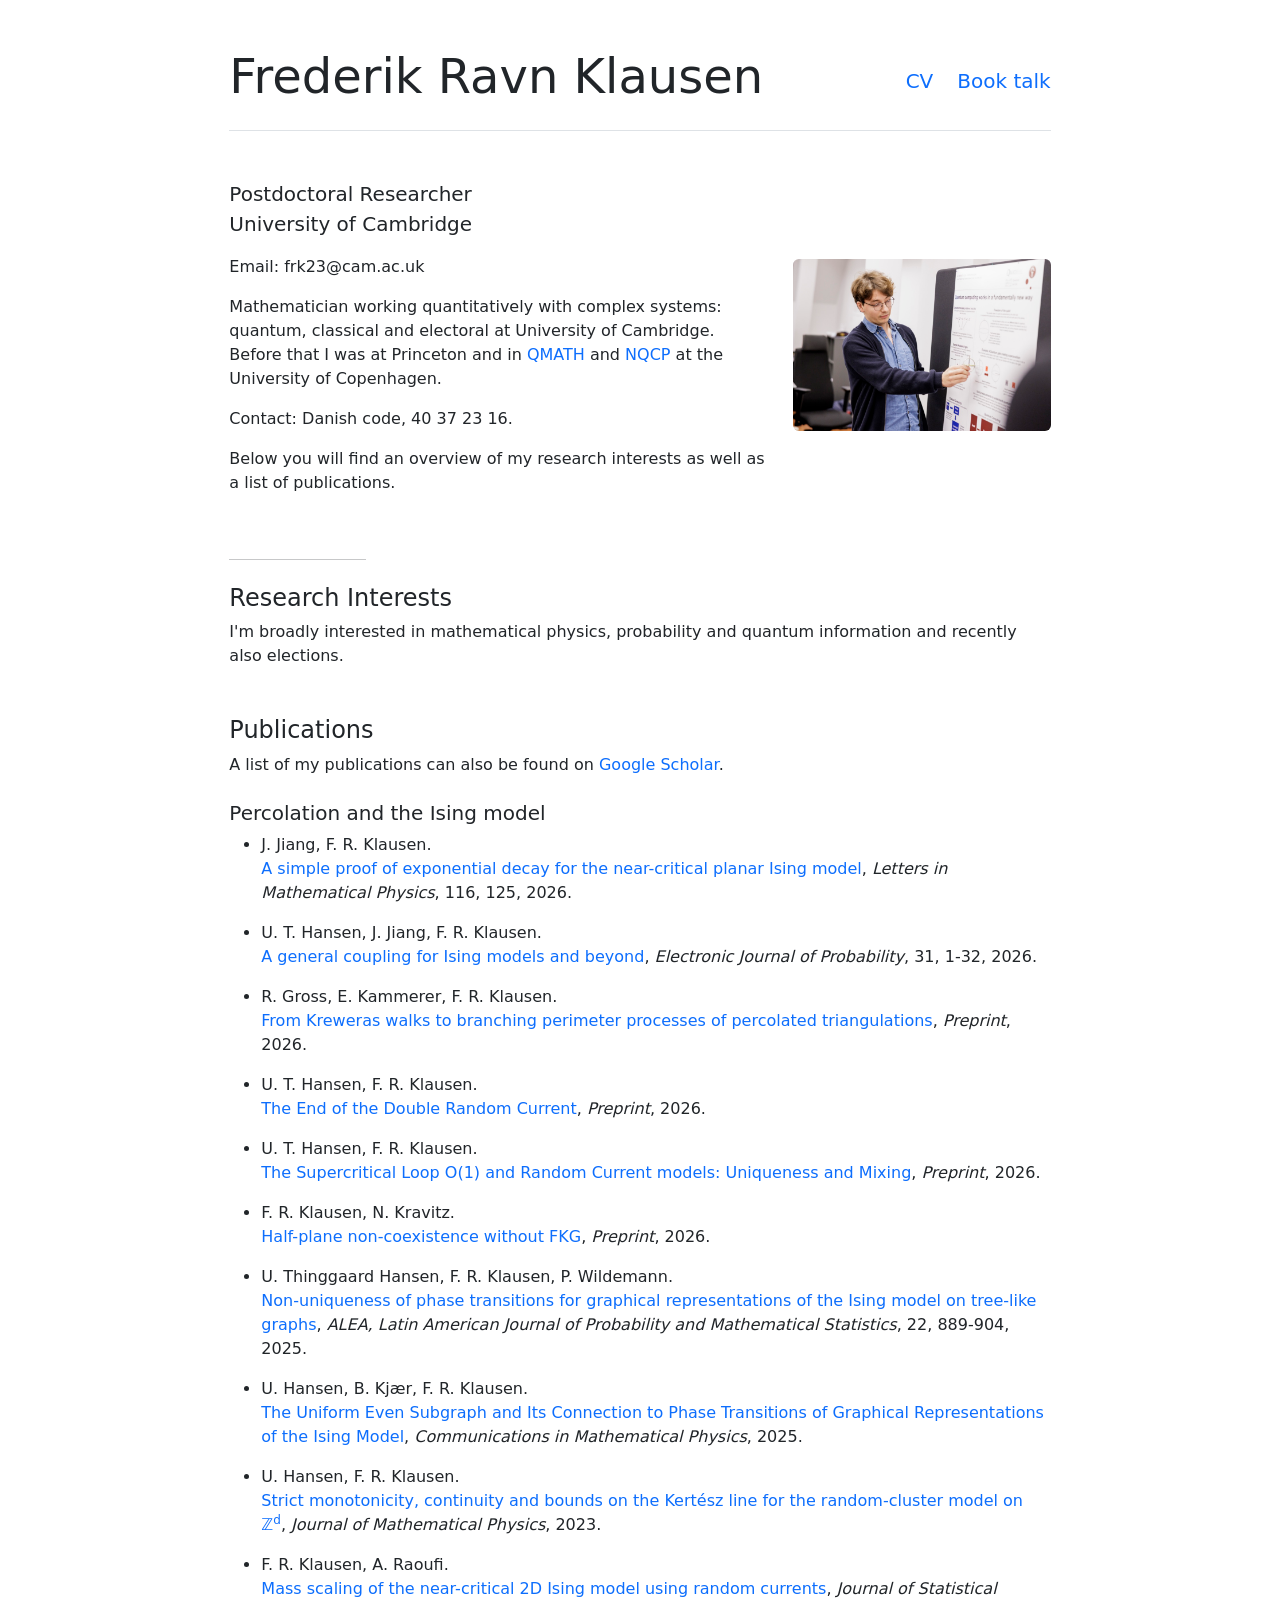
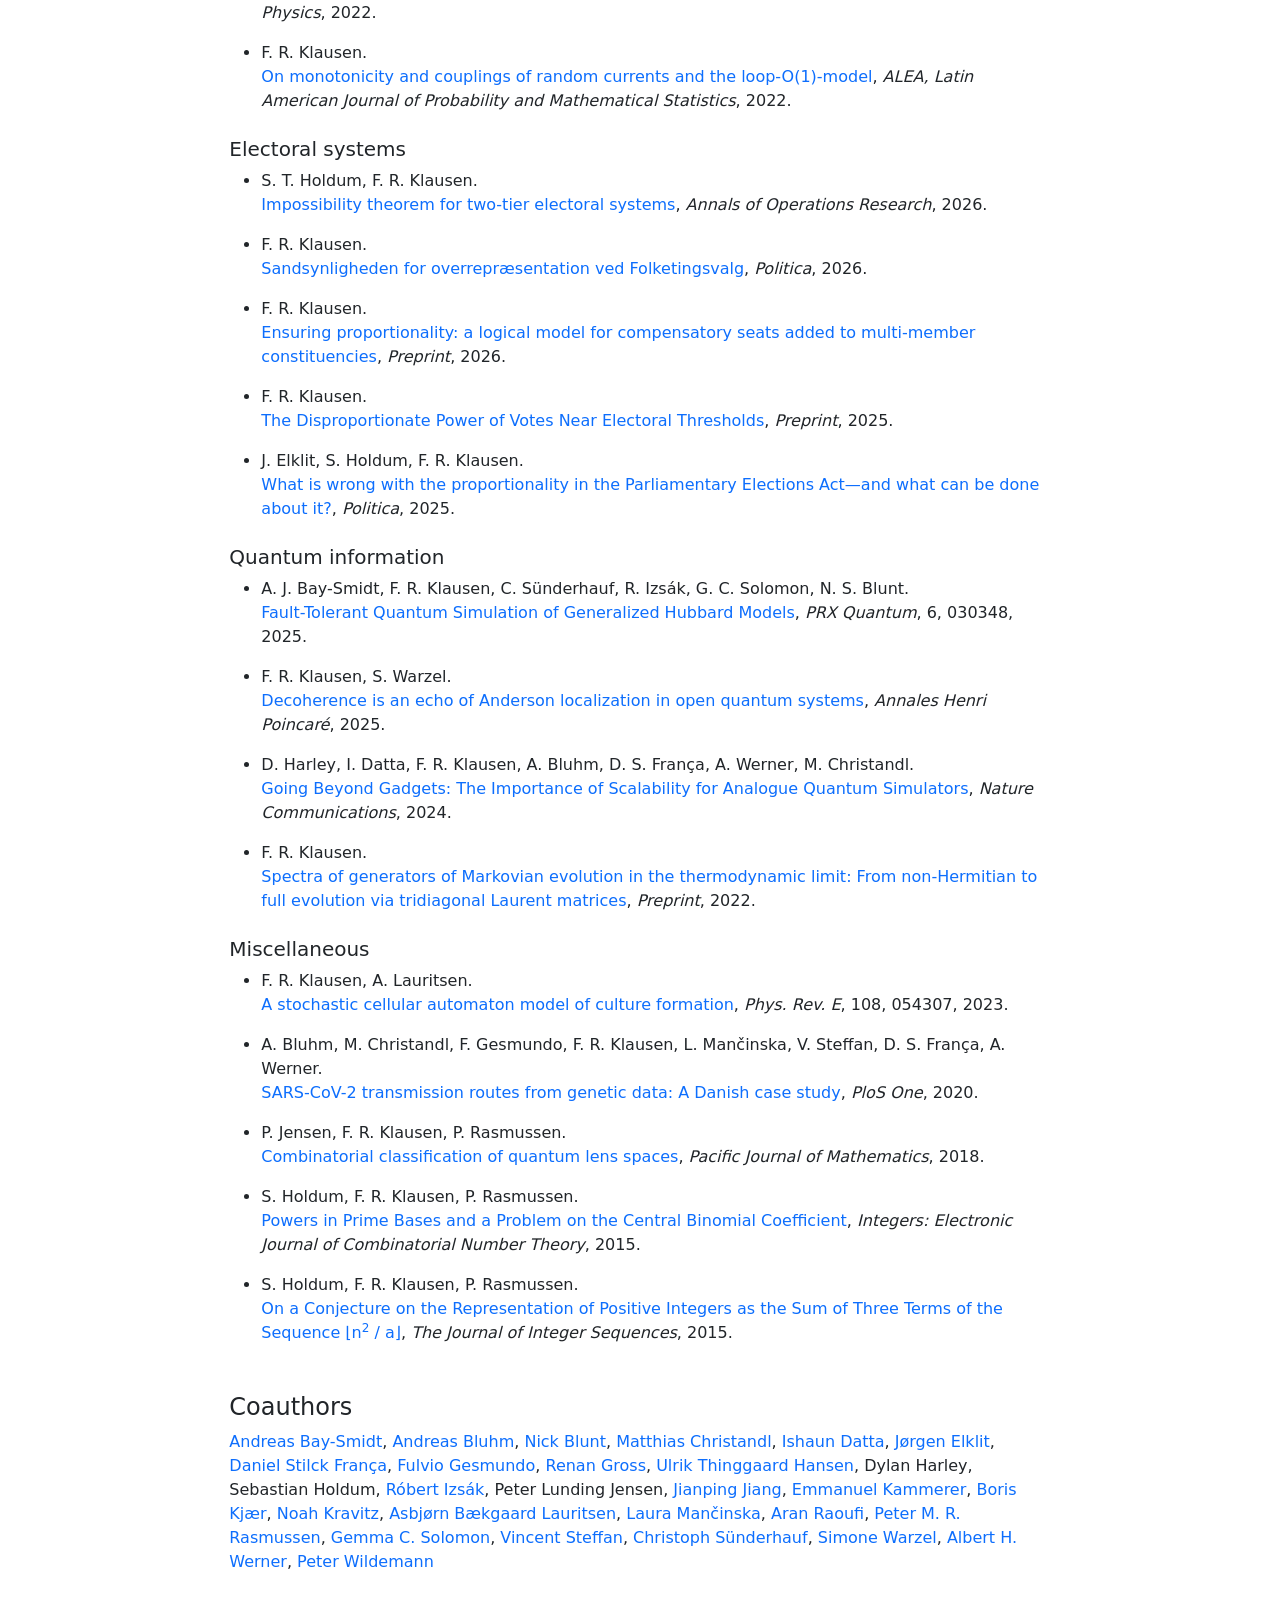
==== commit b6e8c902: "Add coauthors section and fix Lauritsen spelling Co-Authored-By: Claude Opus 5.5 <noreply@anthropic." ====
--- a/index.html
+++ b/index.html
@@ -218,7 +218,7 @@
     <h5 class="mt-4">Miscellaneous</h5>
     <ul>
       <li class="mb-3">
-        F. R. Klausen, A. Lauritzen. <br>
+        F. R. Klausen, A. Lauritsen. <br>
         <a href="https://journals.aps.org/pre/abstract/10.1103/PhysRevE.108.054307">
           A stochastic cellular automaton model of culture formation</a>, <em>Phys. Rev. E</em>, 108, 054307, 2023.
       </li>
@@ -250,6 +250,39 @@
       </li>
     </ul>
 
+    <!-- Coauthors -->
+    <h4 class="mt-5">Coauthors</h4>
+    <p>
+      <a href="https://www.ku.dk/ki/en/employees/629578">Andreas Bay-Smidt</a>,
+      <a href="https://andreasbluhm.eu/">Andreas Bluhm</a>,
+      <a href="https://scholar.google.com/citations?user=2NfFqA4AAAAJ&hl=en">Nick Blunt</a>,
+      <a href="https://researchprofiles.ku.dk/en/persons/matthias-christandl/">Matthias Christandl</a>,
+      <a href="https://shaundatta.github.io/">Ishaun Datta</a>,
+      <a href="https://pure.au.dk/portal/en/persons/elklit@au.dk">Jørgen Elklit</a>,
+      <a href="https://danielstilckfranca.eu/">Daniel Stilck França</a>,
+      <a href="https://fulges.github.io/">Fulvio Gesmundo</a>,
+      <a href="https://renangross.github.io/">Renan Gross</a>,
+      <a href="https://sites.google.com/view/uthansen/start">Ulrik Thinggaard Hansen</a>,
+      Dylan Harley,
+      Sebastian Holdum,
+      <a href="https://scholar.google.com/citations?hl=en&user=m7M6f5IAAAAJ">Róbert Izsák</a>,
+      Peter Lunding Jensen,
+      <a href="https://ymsc.tsinghua.edu.cn/en/info/1033/1978.htm">Jianping Jiang</a>,
+      <a href="https://www.normalesup.org/~kammerer/index_en.html">Emmanuel Kammerer</a>,
+      <a href="https://researchprofiles.ku.dk/en/persons/boris-bolvig-kj%C3%A6r/">Boris Kjær</a>,
+      <a href="https://sites.google.com/view/noahkravitz">Noah Kravitz</a>,
+      <a href="https://ablauritsen.github.io/">Asbjørn Bækgaard Lauritsen</a>,
+      <a href="https://researchprofiles.ku.dk/en/persons/laura-mancinska/">Laura Mančinska</a>,
+      <a href="https://www.ihes.fr/~raoufi/">Aran Raoufi</a>,
+      <a href="https://researchprofiles.ku.dk/en/persons/peter-michael-reichstein-rasmussen/">Peter M. R. Rasmussen</a>,
+      <a href="https://www.ku.dk/ki/en/employees/388554">Gemma C. Solomon</a>,
+      <a href="https://researchprofiles.ku.dk/en/persons/vincent-steffan/">Vincent Steffan</a>,
+      <a href="https://scholar.google.com/citations?user=KB6NOFMAAAAJ&hl=en">Christoph Sünderhauf</a>,
+      <a href="https://www.math.cit.tum.de/en/math/people/professors/warzel-simone/">Simone Warzel</a>,
+      <a href="https://researchprofiles.ku.dk/en/persons/albert-h-werner/">Albert H. Werner</a>,
+      <a href="https://www.unige.ch/~wildeman/">Peter Wildemann</a>
+    </p>
+
 
   </div>
 
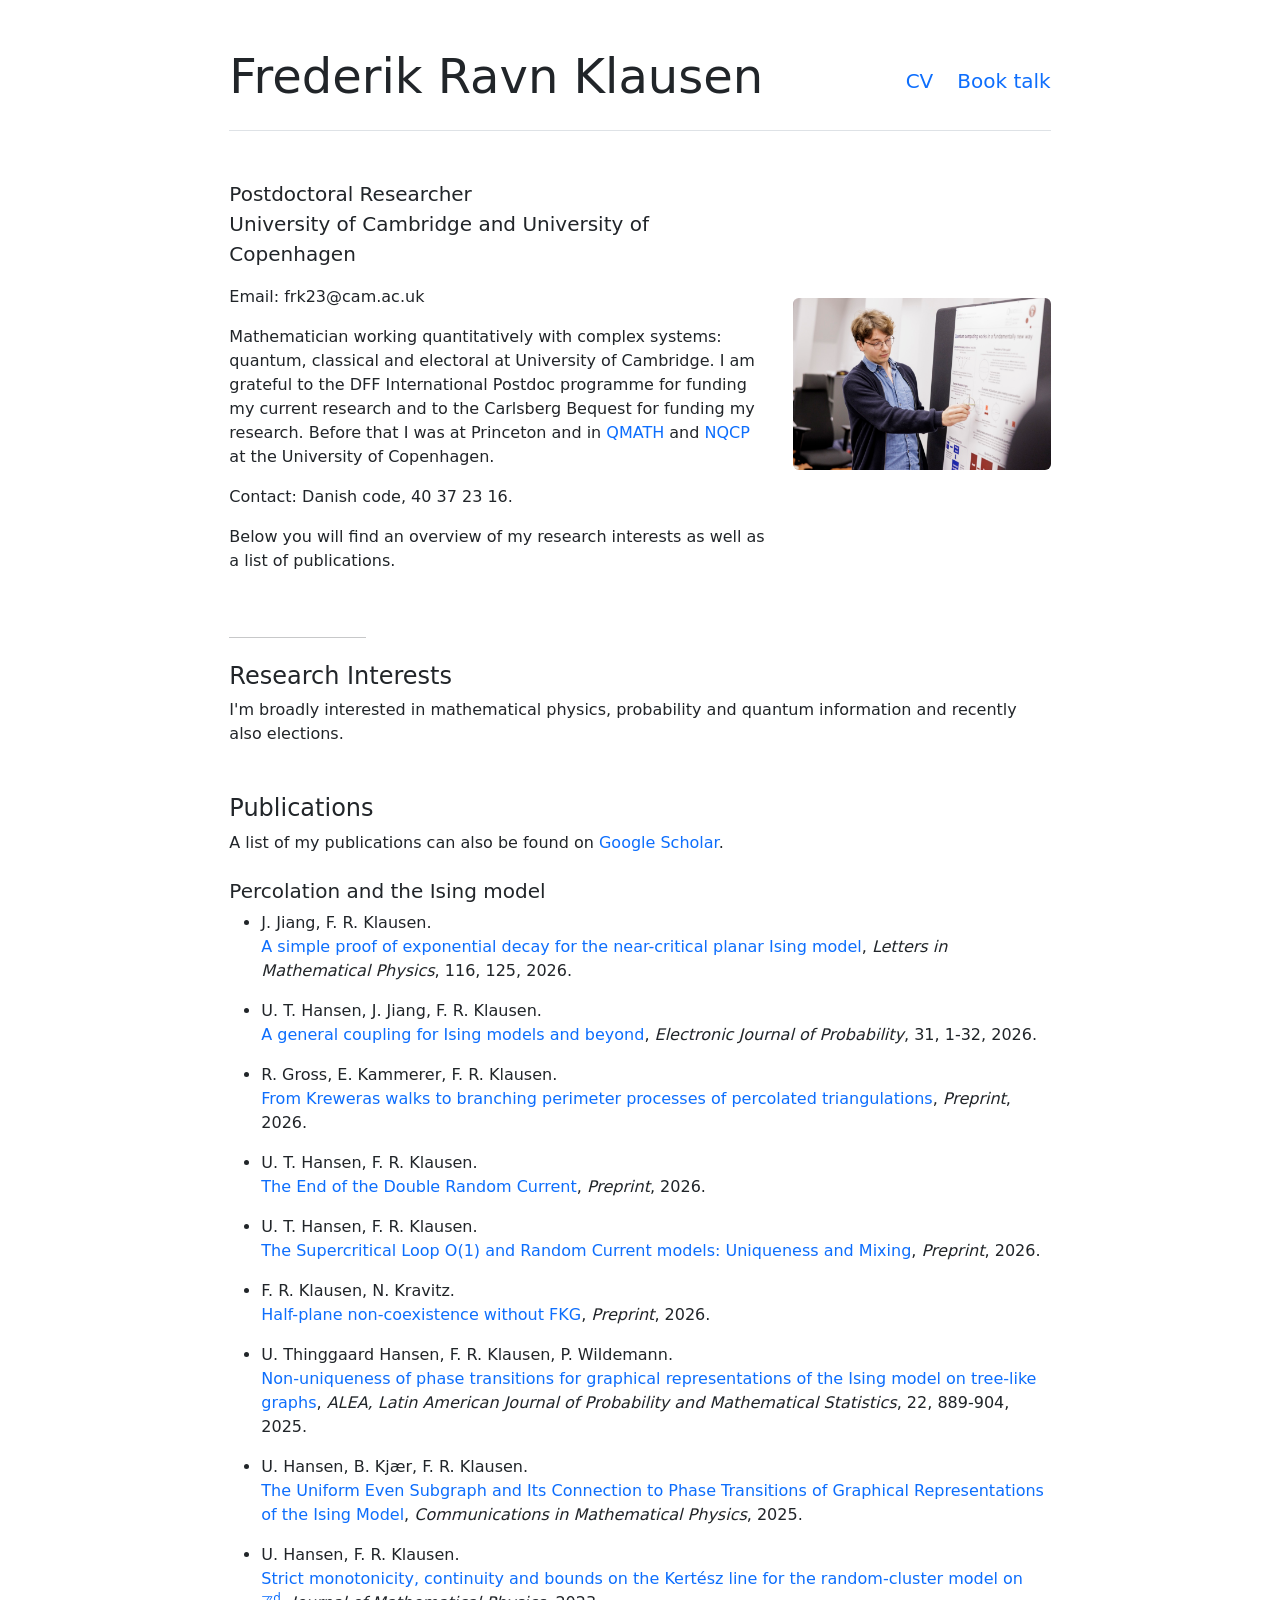
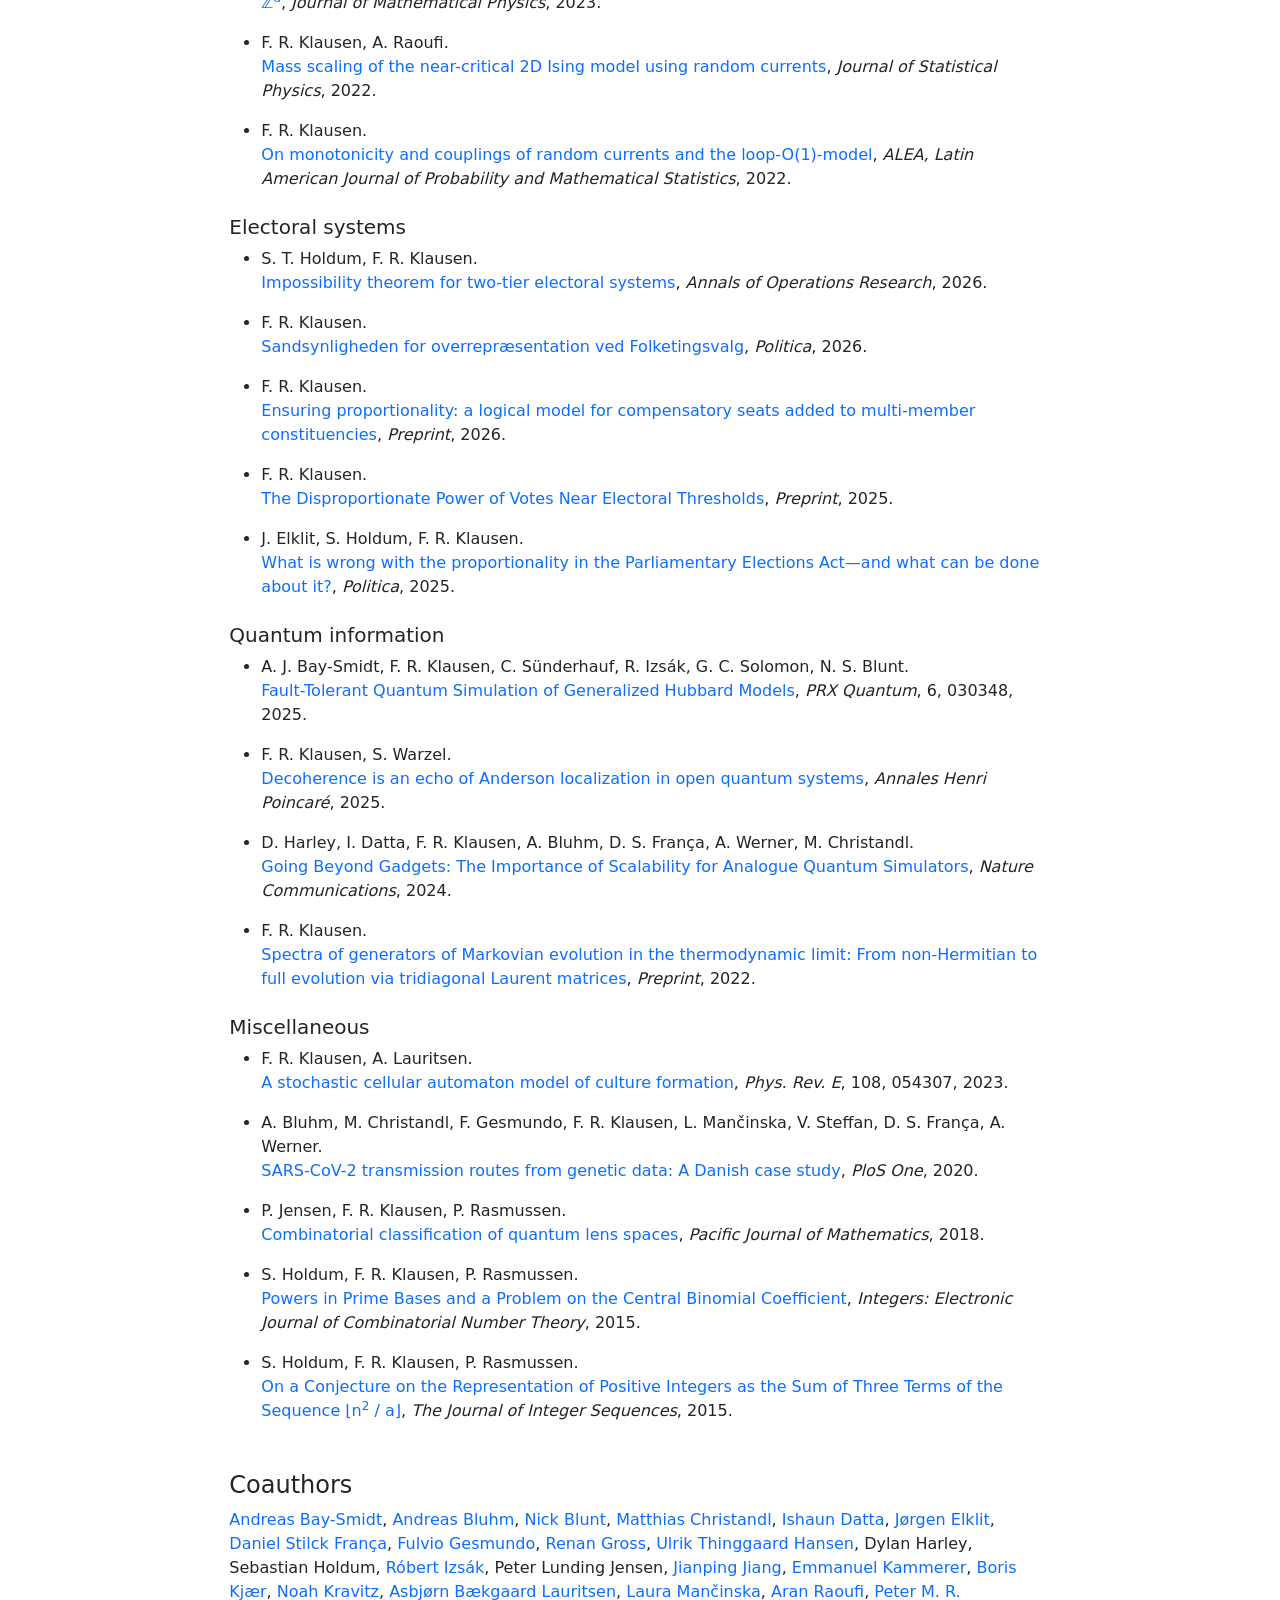
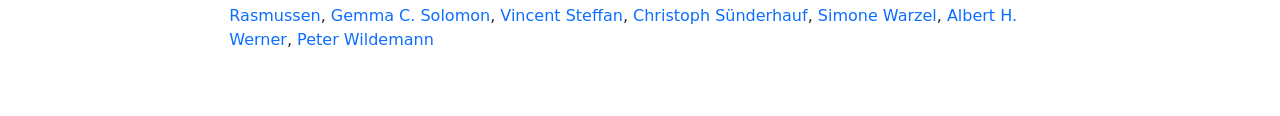
==== commit c9de5c8d: "Add Copenhagen affiliation and funding acknowledgement Co-Authored-By: Claude <noreply@anthropic.com" ====
--- a/index.html
+++ b/index.html
@@ -35,13 +35,14 @@
           <div class="col">
             <p class="lead">
               Postdoctoral Researcher<br />
-              University of Cambridge
+              University of Cambridge and University of Copenhagen
             </p>
             <p>
               Email: frk23@cam.ac.uk
             </p>
             <p>
               Mathematician working quantitatively with complex systems: quantum, classical and electoral at University of Cambridge.
+              I am grateful to the DFF International Postdoc programme for funding my current research and to the Carlsberg Bequest for funding my research.
               Before that I was at Princeton and in
               <a href="https://qmath.ku.dk/">QMATH</a>
               and
